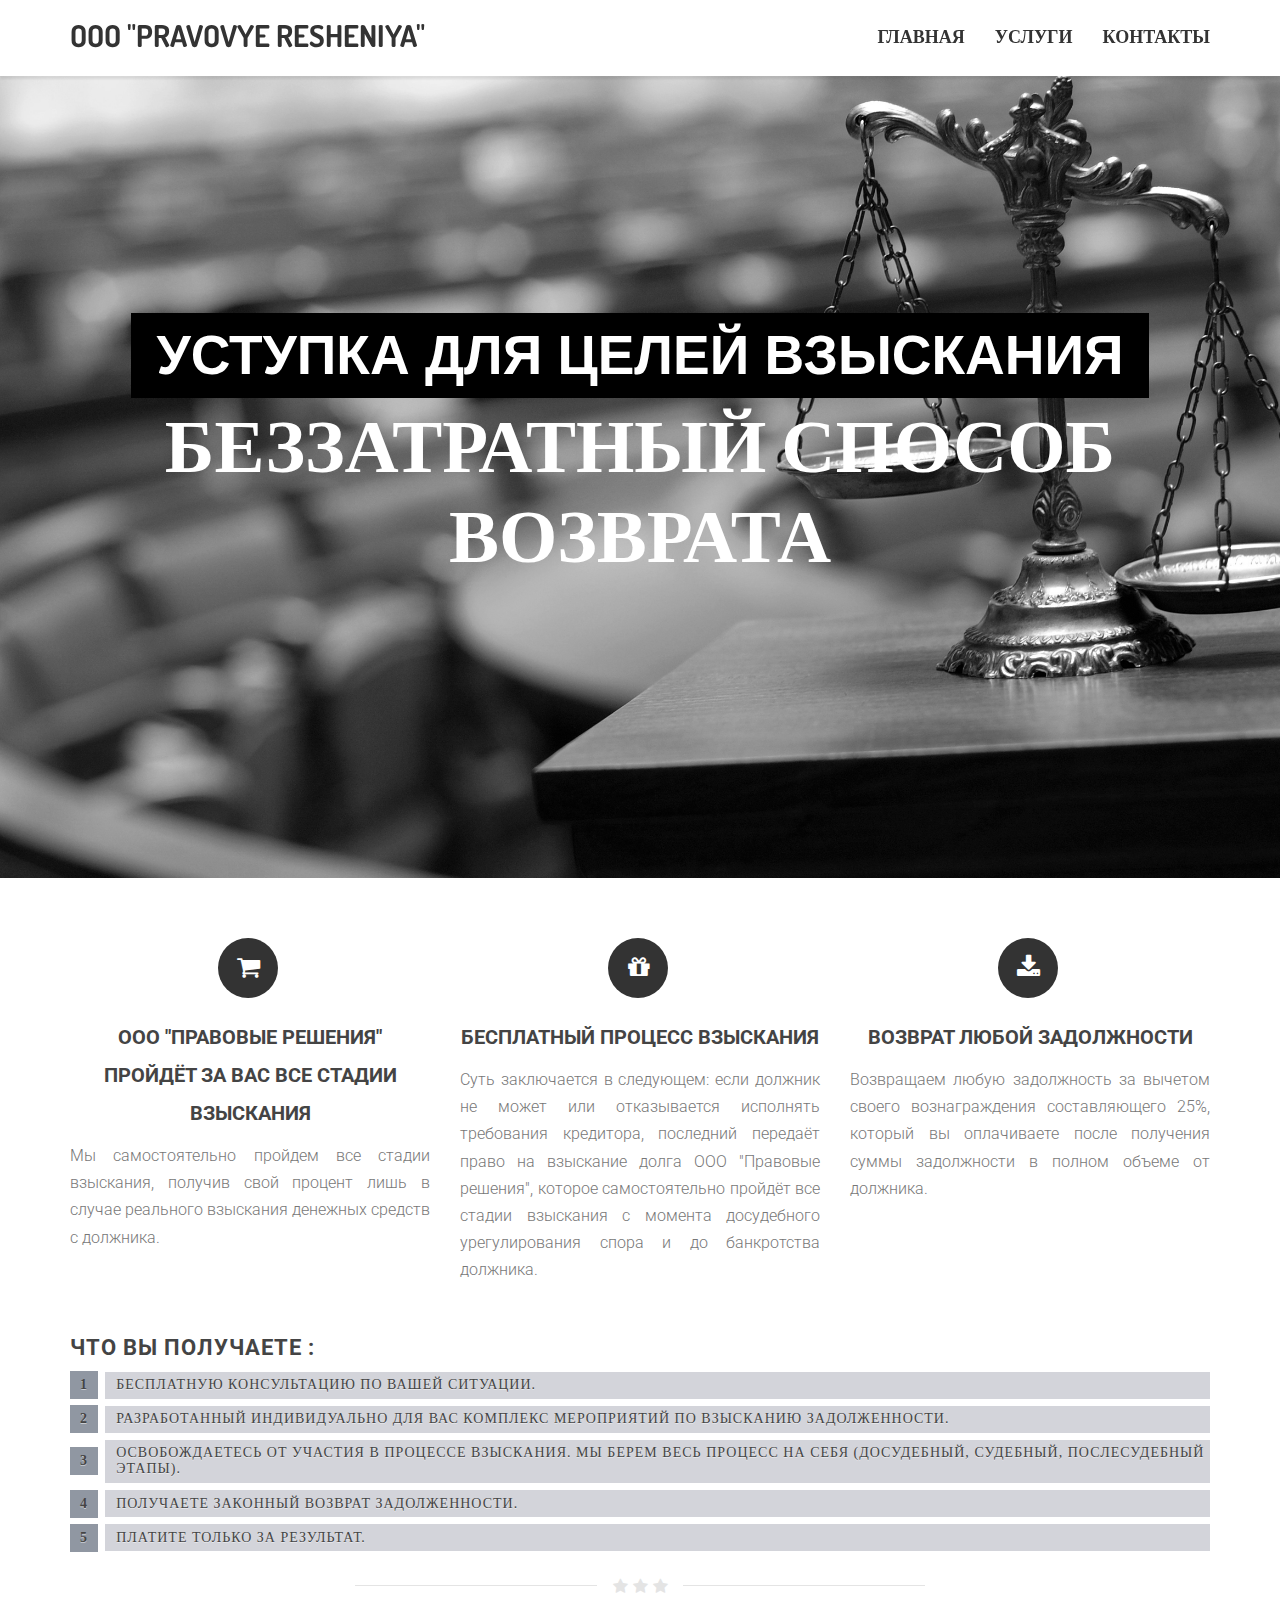
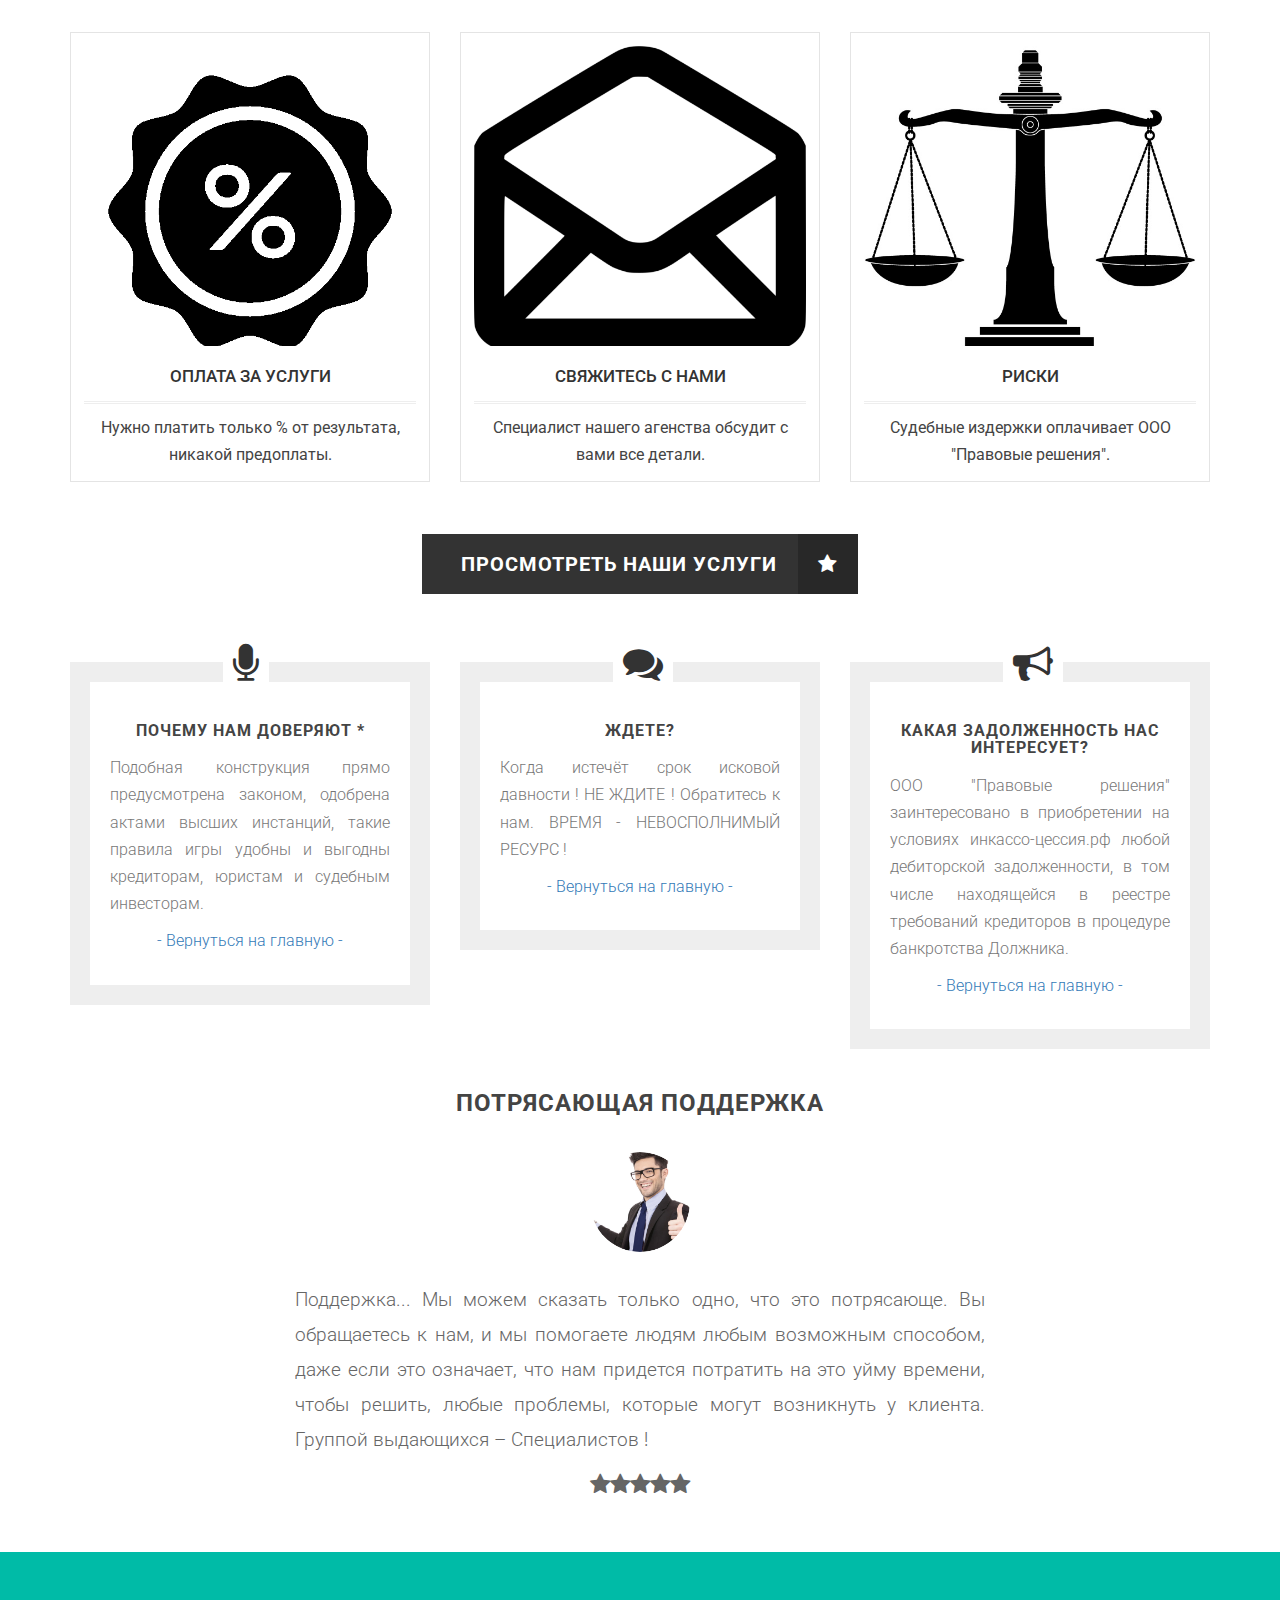
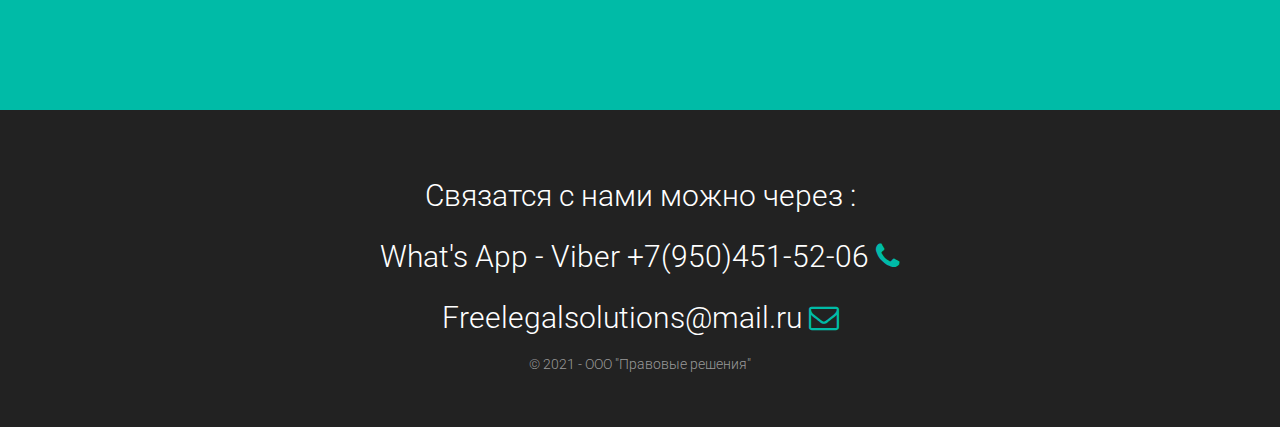
==== index.html @ 6d8ea1a2 "Изменена ширина рамок *" ====
<!DOCTYPE html>
<html>
<head>
<meta charset="utf-8">
<meta name="viewport" content="width=device-width, initial-scale=1.0">
<meta name="generator" content="">
<link href="css/bootstrap.min.css" rel="stylesheet">
<link href="https://maxcdn.bootstrapcdn.com/font-awesome/4.6.3/css/font-awesome.min.css" rel="stylesheet">
<link href="css/style.css" rel="stylesheet">
<link href="https://fonts.googleapis.com/css?family=Dosis:200,300,400,500,600,700" rel="stylesheet">
<link href="https://fonts.googleapis.com/css?family=Roboto:200,300,400,500,600,700" rel="stylesheet">
</head>
<body>

<!-- HEADER =============================-->
<header class="item header margin-top-0">
<div class="wrapper">
	<nav role="navigation" class="navbar navbar-white navbar-embossed navbar-lg navbar-fixed-top">
	<div class="container">
		<div class="navbar-header">
			<button data-target="#navbar-collapse-02" data-toggle="collapse" class="navbar-toggle" type="button">
			<i class="fa fa-bars"></i>
			<span class="sr-only">Toggle navigation</span>
			</button>
			<a href="index.html" class="navbar-brand brand"> OOO "PRAVOVYE RESHENIYA" </a>
		</div>
		<div id="navbar-collapse-02" class="collapse navbar-collapse">
			<ul class="nav navbar-nav navbar-right">
				<li class="propClone"><a href="index.html">ГЛАВНАЯ</a></li>
				<li class="propClone"><a href="shop.html">УСЛУГИ</a></li>
				<li class="propClone"><a href="contact.html">КОНТАКТЫ</a></li>
			</ul>
		</div>
	</div>
	</nav>
	<div class="container">
		<div class="row">
			<div class="col-md-12 text-center">
				<div class="text-homeimage">
					<div class="obvod">
						<div class="maintext-image" data-scrollreveal="enter top over 1.5s after 0.1s">
					    <div class="background">
						<div class="transparent">УСТУПКА ДЛЯ ЦЕЛЕЙ ВЗЫСКАНИЯ</div>
					<div class="subtext-image" data-scrollreveal="enter bottom over 1.7s after 0.3s">
						 Беззатратный способ возврата  
					     </div>
					   </div>
					</div>
				</div>
			</div>
		</div>
	</div>
</div>
</header>



<div class="item content">
	<div class="container toparea">
		<div class="row text-center">
			<div class="col-md-4">
				<div class="col editContent">
					<span class="numberstep"><i class="fa fa-shopping-cart"></i></span>
					<h3 class="numbertext"> ООО "Правовые решения" пройдёт за вас все стадии взыскания  </h3>
					<p align="justify">
						Мы самостоятельно пройдем все стадии взыскания, получив свой процент лишь в случае реального взыскания денежных средств с должника. 
					</p>
				</div>
				<!-- /.col-md-4 -->
			</div>
			<!-- /.col-md-4 col -->
			<div class="col-md-4 editContent">
				<div class="col">
					<span class="numberstep"><i class="fa fa-gift"></i></span>
					<h3 class="numbertext">Бесплатный процесс взыскания </h3>
					<p align="justify">
					Суть заключается в следующем: если должник не может или отказывается исполнять требования кредитора, последний передаёт право на взыскание долга ООО "Правовые решения", которое самостоятельно пройдёт все стадии взыскания с момента досудебного урегулирования спора и до банкротства должника.   
					</p>
				</div>
				<!-- /.col -->
			</div>
			<!-- /.col-md-4 col -->
			<div class="col-md-4 editContent">
				<div class="col">
					<span class="numberstep"><i class="fa fa-download"></i></span>
					<h3 class="numbertext"> Возврат любой задолжности </h3>
					<p align="justify">
						Возвращаем любую задолжность за вычетом своего вознаграждения составляющего 25%, который вы оплачиваете после получения суммы задолжности в полном объеме от должника.  
					</p>
				</div>
			</div>
		</div>
	</div>
</div>
	
	
	<!-- LATEST ITEMS =============================-->
<section class="item content">
	<div class="container">
		<div class="underlined-title">
			<div class="editContent">
				<h1 class="text-justify latestitems">
					
					<p>Что вы получаете : </p> 
					 
                <ol class="rectangle">
                <li><a >Бесплатную консультацию по вашей ситуации.</a></li>
                <li><a >Разработанный индивидуально для вас комплекс мероприятий по взысканию задолженности.</a></li>
                <li><a >Освобождаетесь от участия в процессе взыскания. Мы берем весь процесс на себя (досудебный, судебный, послесудебный этапы).</a></li>
                <li><a >Получаете законный возврат задолженности.</a></li>
                <li><a >Платите только за результат.</a></li>
                </ol>
           </h1>
			</div>
			<div class="wow-hr type_short">
				<span class="wow-hr-h">
				<i class="fa fa-star"></i>
				<i class="fa fa-star"></i>
				<i class="fa fa-star"></i>
				</span>
			</div>
		</div>
		<div class="row">
			<div class="col-md-4">
				<div class="productbox">
					<div class="fadeshop">
						<span class="maxproduct"><img src="images/product1-1.jpg" alt=""></span>
					</div>
					<div class="product-details">
						<a href="shop.html">
						<h1>ОПЛАТА ЗА УСЛУГИ</h1>
						</a>
						<span class="price">
						<span class="edd_price">
                         Нужно платить только % от результата, никакой предоплаты.</span>
						</span>
					</div>
				</div>
			</div>
			<!-- /.productbox -->
			<div class="col-md-4">
				<div class="productbox">
					<div class="fadeshop">
						<span class="maxproduct"><img src="images/product2.jpg" alt=""></span>
					</div>
					<div class="product-details">
						<a href="contact.html">
						<h1>СВЯЖИТЕСЬ С НАМИ</h1>
						</a>
						<span class="price">
						<span class="edd_price"> Специалист нашего агенства обсудит с вами все детали. </span>
						</span>
					</div>
				</div>
			</div>
			<!-- /.productbox -->
			<div class="col-md-4">
				<div class="productbox">
					<div class="fadeshop">
						<span class="maxproduct"><img src="images/product2-3.jpg" alt=""></span>
					</div>
					<div class="product-details">
						<a href="shop.html">
						<h1>РИСКИ</h1>
						</a>
						<span class="price">
						<span class="edd_price">
                        Судебные издержки оплачивает ООО "Правовые решения". </span>
						</span>
					</div>
				</div>
			</div>
		</div>
	</div>
</div>
</section>


<!-- BUTTON =============================-->
<div class="item content">
	<div class="container text-center">
		<a href="shop.html" class="homebrowseitems">ПРОСМОТРЕТЬ НАШИ УСЛУГИ
		<div class="homebrowseitemsicon">
			<i class="fa fa-star fa-spin"></i>
		</div>
		</a>
	</div>
</div>
<br/>


<!-- AREA =============================-->
<div class="item content">
	<div class="container">
		<div class="row">
			<div class="col-md-4">
				<i class="fa fa-microphone infoareaicon"></i>
				<div class="infoareawrap">
					<h1 class="text-center subtitle">Почему нам Доверяют *</h1>
					<p align="justify">
						 Подобная конструкция прямо предусмотрена законом, одобрена актами высших инстанций, такие правила игры удобны и выгодны кредиторам, юристам и судебным инвесторам. 
					</p>
					<p class="text-center">
						<a href="#">- Вернуться на главную -</a>
					</p>
				</div>
			</div>
			<!-- /.col-md-4 col -->
			<div class="col-md-4">
				<i class="fa fa-comments infoareaicon"></i>
				<div class="infoareawrap">
					<h1 class="text-center subtitle">ЖДЕТЕ?</h1>
					<p align="justify">
						 Когда истечёт срок исковой давности ! НЕ ЖДИТЕ ! Обратитесь к нам. ВРЕМЯ - НЕВОСПОЛНИМЫЙ РЕСУРС !

					</p>
					<p class="text-center">
						<a href="#">- Вернуться на главную -</a>
					</p>
				</div>
			</div>
			<!-- /.col-md-4 col -->
			<div class="col-md-4">
				<i class="fa fa-bullhorn infoareaicon"></i>
				<div class="infoareawrap">
					<h1 class="text-center subtitle"> КАКАЯ ЗАДОЛЖЕННОСТЬ НАС ИНТЕРЕСУЕТ?</h1>
					<p align="justify">
						 ООО "Правовые решения" заинтересовано в приобретении на условиях инкассо-цессия.рф любой дебиторской задолженности, в том числе находящейся в реестре требований кредиторов в процедуре банкротства Должника.
					</p>
					<p class="text-center">
						<a href="#">- Вернуться на главную  -</a>
					</p>
				</div>
			</div>
		</div>
	</div>
</div>


<!-- TESTIMONIAL =============================-->
<div class="item content">
	<div class="container">
		<div class="col-md-10 col-md-offset-1">
			<div class="slide-text">
				<div>
					<h2><span class="uppercase">ПОТРЯСАЮЩАЯ ПОДДЕРЖКА </span></h2>
					<span class="maxproduct"><img src="images/111.jpg" alt=""></span>
					<p align="justify">
						
                    Поддержка... Мы можем сказать только одно, что это потрясающе. Вы обращаетесь к нам, и мы помогаете людям любым возможным способом, даже если это означает, что нам придется потратить на это уйму времени, чтобы решить, любые проблемы, которые могут возникнуть у клиента. Группой  выдающихся – Специалистов ! 
					</p>
					<i class="fa fa-star"></i><i class="fa fa-star"></i><i class="fa fa-star"></i><i class="fa fa-star"></i><i class="fa fa-star"></i>
				</div>
			</div>
		</div>
	</div>
</div>


<!-- CALL TO ACTION =============================-->
<section class="content-block" style="background-color:#00bba7;">
<div class="container text-center">
	<div class="row">
		<div class="col-sm-10 col-sm-offset-1">
			<div class="item" data-scrollreveal="enter top over 0.4s after 0.1s">
				<h1 class="callactiontitle"> СКИДКА ПО ПРОМОКОДУ НА ПЕРВУЮ КОНСУЛЬТАЦИЮ :  <span class="callactionbutton"><i class="fa fa-gift"> G3AYARA </i></span>
				</h1>
			</div>
		</div>
	</div>
</div>
</section>


<!-- FOOTER =============================-->
<div class="footer text-center">
	<div class="container">
		<div class="row">
			<p class="footernote">
				 Cвязатся с нами можно через : 
			</p>
			<ul class="social-iconsfooter" > 
				<p>  What's App - Viber +7(950)451-52-06 <a  class="fa fa-phone"></i></a></p>
				<p>  Freelegalsolutions@mail.ru <a  class="fa fa-envelope-o"></i></a></p>
			</ul> 
			<p>
				 &copy; 2021 - ООО "Правовые решения" <br/>
				 
			</p>
		</div>
	</div>
</div>

<!-- SCRIPTS =============================-->
<script src="js/jquery-.js"></script>
<script src="js/bootstrap.min.js"></script>
<script src="js/anim.js"></script>
<script>
//----HOVER CAPTION---//	  
jQuery(document).ready(function ($) {
	$('.fadeshop').hover(
		function(){
			$(this).find('.captionshop').fadeIn(150);
		},
		function(){
			$(this).find('.captionshop').fadeOut(150);
		}
	);
});
</script>
	
</body>
</html>
---- css/style.css ----
/*
Scorilo 1.0.1 - HTML Template by WowThemes.net
Visit: https://www.wowthemes.net
================================================== */
body {
	font-family:Roboto;
	font-weight:300;
	font-size:16px;
	color:#777;
	line-height:1.7;
}
h1,h2,h3,h4,h5,h6 {
	font-family:Roboto;
	font-weight:700;
}
.unstyle ul li,.unstyle ol li,ul.unstyle li,ol.unstyle li {
	list-style:none;
	line-height:inherit;
}
.text-left {
	text-align:left !Important;
}
a:hover {
	text-decoration:none;
}
.content-block {
	padding:50px 0;
	margin-top:50px;
}
.navbar-lg {
	min-height:76px;
}
.navbar-lg .navbar-brand {
	line-height:1;
	padding-top:20px;
	padding-bottom:26px;
	font-size:30px;
}
.navbar-toggle:before {
	background-image:url(../images/menu.png);
	background-repeat:no-repeat;
}
header .navbar-white a {
	color:#333333;
	font-weight:700;
}
.item.content,.item.portfolio,.item.team,.item.pricing,.item.contact {
	padding-top:40px;
	padding-bottom:0px;
}
.padding-top-100 {
	padding-top:180px !important;
}
.padding-bottom-40 {
	padding-bottom:40px !important;
}
header .navbar-white {
	background:#fff;
	box-shadow:0px 3px 2px 0px rgba(50,50,50,0.1);
}
.item.header {
	background-image:url(../images/homeimg.jpg);
	background-repeat:no-repeat;
	background-position:0% top;
	background-size:cover;
	background-attachment:scroll;
	background-color:rgba(0,0,0,0);
}
.navbar-nav,.navbar>.container .navbar-brand {
	font-family:Dosis;
	text-transform:uppercase;
}
	.text-homeimage {
	text-align:center;
	color:#fff;
	z-index:2;
	position:relative;
	font-size:75px;
	line-height:90px;
	text-transform:uppercase;
	padding-top:190px;
	padding-bottom:190px;
	font-weight:700;
	font-family:Dosis;
}
.text-pageheader {
	 text-align:center;
	color:#fff;
	z-index:2;
	position:relative;
	font-size:45px;
	line-height:90px;
	text-transform:uppercase;
	padding-top:100px;
	padding-bottom:100px;
	font-weight:700;
	font-family:Dosis;
}
.

	text-transform:none;
	font-weight:100 !Important;
}
.toparea {
	background:#fff;
	margin-top:-100px;
	padding-top:30px;
}
.numbertext {
	font-weight:700;
	font-size:20px;
	line-height:38px;
	color:#444;
	text-transform:uppercase;
	display:block;
	margin-bottom:10px;
}
.numberstep {
	background-color:#333333;
	border-radius:50%;
	color:#fff;
	margin-right:4px;
	text-align:center;
	height:60px;
	width:60px;
	line-height:60px;
	display:inline-block;
	font-size:25px;
	font-weight:700;
	margin-top:20px;
}
h1.latestitems {
	font-size:22px;
	line-height:28px;
	color:#444;
	text-transform:uppercase;
	letter-spacing:1px;
	margin-top:0;
}
.wow-hr {
	position:relative;
	font-size:0;
	text-align:center;
	height:24px;
	margin:auto;
	margin-top:2%;
	margin-bottom:3%;
	width:50%;
	padding:2px 0;
	overflow:hidden;
	clear:both;
}
.wow-hr-h:before {
	left:-13px;
	margin-left:-50%;
	background:#f7f7f7;
}
.wow-hr-h:after {
	left:13px;
	margin-right:-50%;
}
.wow-hr-h:before,.wow-hr-h:after {
	display:inline-block;
	content:"";
	height:1px;
	width:50%;
	margin-top:9px;
	vertical-align:top;
	position:relative;
	background-color:#e4e4e4;
}
.wow-hr-h i {
	font-size:16px;
	line-height:20px;
	height:20px;
	width:20px;
	vertical-align:top;
	text-align:center;
	color:#e4e4e4;
}
.paddingtop0 {
	padding-top:0 !Important;
}
.paddingbottom20 {
	padding-bottom:20px !Important;
}
.homebrowseitems {
	text-decoration:none;
	background-color:#333333;
	font-weight:700;
	font-size:20px;
	border:0;
	padding:13px 39px;
	letter-spacing:1px;
	margin-top:-20px;
	display:inline-block;
	color:#fff;
	margin-bottom:0px;
}
.homebrowseitemsicon {
	color:#fff;
	display:inline-block;
	padding:13px 20px;
	margin-top:-13px;
	margin-bottom:-13px;
	margin-right:-39px;
	margin-left:15px;
	background:rgba(0,0,0,0.2);
}
a.homebrowseitems:hover {
	color:#fff;
	opacity: 0.8;
}
/*==============================================* SHOP *===============================================*/
img {
	max-width: 100%;
}
/*Product Box*/
.maxproduct {
	max-height:300px;
	overflow:hidden;
	display:inline-block;
}
.productbox {
	background:#fff;
	padding:13px;
	border:1px solid #e4e4e4;
	margin-bottom:30px;
}
.latest-items .productbox {
	margin-bottom:30px;
}
.productbox h1 {
	display:block;
	font-size:17px;
	text-transform:uppercase;
	margin-top:15px;
	border-bottom:double medium #eee;
	padding-bottom:15px;
	margin-bottom:10px;
	font-weight:500;
	color:#333;
}
.product-details {
	padding:6px 0 0 0;
	text-align:center;
	color:#444;
}
.productbox .price {
	font-weight:400;
}
.shopsection .productbox {
	margin-bottom:30px;
}
.captionshop {
	display:none;
	position:absolute;
	top:0;
	left:0;
	background-color:#00bba7;
	width:100%;
	height:100%;
}
.captionshop h3,.captionshop p {
	color:#fff;
	margin:20px;
}
.captionshop h3 {
	margin:30px 20px 10px;
}
.captionshop p {
	font-size:15px;
	margin:0 20px 15px;
}
.captionshop a.learn-more {
	padding:8px 12px;
	background:transparent;
	color:#fff;
	font-weight:bold;
	text-decoration:none;
	border:1px solid;
	display:inline-block;
	min-width:120px;
	text-transform:uppercase;
	font-size:16px;
}
.captionshop a.learn-more.detailslearn {
	margin-left:-1px;
}
.captionshop a.learn-more:hover {
	background:#fff;
	color:#00bba7;
	display:inline-block;
	border:1px solid #fff;
}
.fadeshop {
	position:relative;
	 max-height:300px;
}
.properties-box {
	padding:20px 20px 15px 20px;
	border:1px solid #e4e4e4;
	margin-top:25px;
	clear:both;
	float:none;
	line-height:1.7;
}
.slide-text {
	position:relative;
	color:#666;
	overflow:hidden;
	text-align:center;
	font-size:22px;
	font-weight:300;
	line-height:35px;
	max-width:75%;
	margin:0px auto;
	margin-top:0px;
}
.edd-submit.button {
	font-size:20px;
	border:0px;
	padding:7px 20px;
	text-decoration:none;
	color:#444;
	text-align:center;
	font-weight:400;
	background:#fff;
	text-transform:uppercase;
	border-radius:0;
	border-bottom:5px solid rgba(0,0,0,0.1);
	background-color:#00bba7;
	color:#fff;
}
.edd-submit.button,.edd-submit.button:visited {
	background-color:#00bba7;
	color:#fff;
	border-bottom:5px solid rgba(0,0,0,0.1);
}
.edd-submit.button:hover {
	opacity:0.8;
}
.rightarea-price .edd-submit.button {
	font-size:25px;
	padding:14px 25px;
	text-decoration:none;
	color:#fff;
	text-align:center;
	font-weight:400;
	border-bottom:5px solid rgba(0,0,0,0.1);
	text-transform:uppercase;
	border-radius:0;
}
.rightarea-price .edd_purchase_submit_wrapper a.edd-add-to-cart.edd-has-js,.rightarea-price .edd-submit.button {
	display:block;
}
.edd-submit.button.active,.edd-submit.button:focus,.edd-submit.button:hover {
	color:#fff;
}
#edd-purchase-button,.edd-submit,input[type=submit].edd-submit {
	background-color:#00bba7;
	color:#fff;
	border:0;
	border-radius:0;
	border-bottom:5px solid rgba(0,0,0,0.1);
	font-size:17px;
	font-weight:700;
}
#edd_checkout_cart a.edd-cart-saving-button,th input[type=submit].edd-submit {
	text-decoration:none;
	padding:4px 10px;
	text-transform:none;
	font-size:14px;
	background:#fff;
	color:#444;
	border:1px solid #eee;
	font-weight:500;
}
#edd_checkout_cart input.edd-item-quantity {
	padding-left:10px;
}
.edd-cart-added-alert {
	border:2px solid green;
	padding:7px 10px;
	margin-bottom:30px;
	float:right;
	display:inline;
	margin-left:20px;
}
.btn-buynow {
	font-size:25px;
	padding:14px 25px;
	text-decoration:none;
	color:#fff;
	text-align:center;
	font-weight:400;
	border-bottom:5px solid rgba(0,0,0,0.1);
	text-transform:uppercase;
	border-radius:0;
	display:block;
	background:#33c9b9;
}
.rightarea-price .edd-cart-ajax-alert {
	display:inline;
}
.rightarea-price .edd-cart-added-alert {
	border:2px solid green;
	padding:16px 10px;
	top:2px;
	position:absolute;
	margin-left:20px;
	clear:both;
	float:none;
	margin-bottom:0px;
}
.rightarea-price .edd_download_purchase_form {
	margin-bottom:0;
}
.rightarea-price .edd_go_to_checkout {
	clear:both;
	float:none;
	margin-bottom:0px;
}
.rightarea-price .edd-submit.button {
	display:block;
	clear:both;
	float:none;
	margin-bottom:0px;
}
.edd_empty_cart {
	padding:20px;
	display:block;
	background-color:#fcf8e3;
	border:#faebcc 1px solid;
	color:#8a6d3b;
	text-align:center;
	margin-bottom:200px;
}
.headercart {
	color:#fff;
	font-size:21px;
	display:block;
	padding-top:45px;
	font-weight:300;
	letter-spacing:1px;
	z-index:2;
	position:relative;
}
.headercart a {
	z-index:2;
	position:relative;
	color:#fff;
}
.filtertagscats a {
	color:#999;
	border:1px solid #ccc;
	padding:5px 10px;
	margin-right:10px;
	margin-bottom:13px;
	display:inline-block;
	text-transform:uppercase;
	font-size:13px !Important;
}
table#edd_purchase_receipt td,table#edd_purchase_receipt th,table#edd_purchase_receipt_products td,table#edd_purchase_receipt_products th {
	text-align:left;
	border:1px solid #eee;
	padding:10px;
}
#edd_checkout_cart {
	text-align:left;
	width:100%;
	border:none;
	margin:0 0 21px;
	table-layout:auto;
}
#edd_checkout_cart .edd_cart_header_row th {
	background:#fafafa;
	padding:1.387em;
}
#edd_checkout_cart td,#edd_checkout_cart th {
	text-align:left;
	border:1px solid #eee;
	color:#666;
	padding:.5em 1.387em;
}
#edd_checkout_form_wrap fieldset {
	border:1px solid #eee;
	padding:1.387em;
	margin:0 0 21px;
}
legend {
	display:inline-block !Important;
}
#edd_checkout_form_wrap label {
	font-weight:700;
	display:block;
	position:relative;
	line-height:100%;
	font-size:95%;
	margin:0 0 5px;
}
#edd_checkout_form_wrap input[type=text],#edd_checkout_form_wrap input[type=email],#edd_checkout_form_wrap input[type=password],#edd_checkout_form_wrap input[type=tel],#edd_checkout_form_wrap textarea {
	padding:4px 6px;
}
#edd_checkout_form_wrap input.edd-input,#edd_checkout_form_wrap textarea.edd-input {
	display:inline-block;
	width:100%;
	border:1px solid #eee;
}
.myaccountsection legend {
	-webkit-padding-start:0;
	text-transform:uppercase;
	margin-bottom:20px;
	font-weight:700;
	display:block;
}
.myaccountsection #edd_login_form {
	margin-top:20px;
}
.myaccountsection #edd_login_form input,.myaccountsection #edd_login_form select {
	margin-bottom:0;
	margin-left:10px;
}
.myaccountsection #edd_login_form input[type="submit"] {
	margin-left:0px;
}
.myaccountsection input,.myaccountsection select {
	margin-bottom:20px;
	padding:7px 5px;
}
.myaccountsection input[type="submit"] {
	background:#333;
	padding:7px 20px;
	color:#fff;
	border:0px;
	margin-left: 0px;
}
/* WOW Fancy Box 3================================================== */
.infoarea .maintitle,.maintitle {
	font-size:22px;
	line-height:28px;
	color:#444;
	text-transform:uppercase;
	margin-bottom:40px;
	letter-spacing:1px;
}
.infoareaicon {
	font-size:40px;
	position:absolute;
	top:-18px;
	left:43%;
	background:#fff;
	padding-left:10px;
	padding-right:10px;
	color:#333333;
}
.infoareawrap {
	border:20px solid #eee;
	padding:20px;
}
.infoareawrap h1.subtitle {
	margin-top:20px;
	color:#444;
	text-transform:uppercase;
	font-size:16px;
	letter-spacing:1px;
	margin-bottom: 15px;
}
/* the text box */
.slide-text {
	position:relative;
	color:#666;
	overflow:hidden;
	text-align:center;
	font-size:22px;
	font-weight:300;
	line-height:35px;
	max-width:75%;
	margin:0px auto;
}
.slide-text img {
	border-radius:50%;
	max-width:100px;
	margin:20px 0;
}
.slide-text p {
	margin-top:0px;
	font-size:19px;
}
.slide-text a p {
	color:#666;
}
.slide-text h2 {
	font-style:normal;
	font-size:24px;
	line-height:28px;
	color:#444;
	text-transform:uppercase;
	letter-spacing:1px;
	margin-bottom:15px;
	margin-top:0;
}
.callactiontitle {
	font-size:25px;
	font-weight:300;
	color:#fff;
}
.callactionbutton {
	border:1px solid;
	padding:10px 20px;
	margin-left:30px;
}
.footer ul.social-iconsfooter li {
	display:inline-block;
	float:none;
	position:relative;
	background:transparent;
	margin-right:5px;
	border:1px solid #333;
}
.footer ul.social-iconsfooter li a {
	color:#fff;
	width:60px;
	height:60px;
	line-height:60px;
	display:inline-block;
}
.footer {
	background:#222;
	color:#999;
	font-size:14px;
	padding:60px 0 40px 0;
	margin-top:0px;
}
ul,ol {
	-moz-padding-start:0px;
	-webkit-padding-start:0px;
	-khtml-padding-start:0px;
	-o-padding-start:0px;
	padding-start:0px;
	padding-left:0px;
}
.footernote {
	font-size:30px;
	color:#fff;
}
.footer a {
	color:#00bba7;
}
#contactform input,#contactform textarea {
	border:0px;
	border:1px solid #eee;
	width:100%;
	background-color:transparent;
	padding:14px 10px;
	margin-bottom:20px;
	border-radius:0;
	font-size:14px;
}
#contactform .btn {
	background:#333;
	color:#fff;
	border:1px solid #333;
	font-size:16px;
	font-weight:700;
	text-transform:uppercase;
}
.done {
	display:none;
}
.error input,input.error,.error textarea,textarea.error {
	background-color:#ffffff;
	border-bottom:2px solid orangered !Important;
	transition:border linear 0.2s,box-shadow linear 0.2s;
}
@media (min-width:768px) {
	.navbar-lg .navbar-nav>li>a {
		padding-top:26px;
		padding-bottom:26px;
		 font-size:18px;
	}
	.navbar-lg .navbar-nav>li>a:hover,.navbar-lg .navbar-nav>li>a:active {
		background:#fff;
		color: #00bba7;
	}
}
.background {
    text-align: center;
    background: url("background.jpg") top center;  
    padding: 110px 7px;
}    
.transparent {
    font-family: Tahoma, sans-serif;
    font-weight: bold;
    font-size: 55px;
    line-height: 55px;
    text-transform: uppercase;
    background: #000;
    color: #FFF;
    mix-blend-mode: multiply;
    padding: 15px 25px;
    display: inline-block;
    /* text-shadow: 0 0 8px rgba(0,0,0,5), 0 2px 4px rgba(0,0,0,0.7); */
}
/* сСПИСРК НА ГЛАВНОЙ  ================================================== */
.rectangle {
counter-reset: li; 
list-style: none; 
font: 14px "Trebuchet MS", "Lucida Sans";
padding: 0;
text-shadow: 0 1px 0 rgba(255,255,255,.5);
}
.rectangle a {
position: relative;
display: block;
padding: .4em .4em .4em .8em;
margin: .5em 0 .5em 2.5em;
background: #D3D4DA;
color: #444;
text-decoration: none;
transition: all .3s ease-out;
}
.rectangle a:hover {background: #DCDDE1;}       
.rectangle a:before {
content: counter(li);
counter-increment: li;
position: absolute;
left: -2.5em;
top: 50%;
margin-top: -1em;
background: #9097A2;
height: 2em;
width: 2em;
line-height: 2em;
text-align: center;
font-weight: bold;
}
.rectangle a:after {
position: absolute;
content: "";
border: .5em solid transparent;
left: -1em;
top: 50%;
margin-top: -.5em;
transition: all .3s ease-out;
}
.rectangle a:hover:after {
left: -.5em;
border-left-color: #9097A2;
}
.rectangle {
counter-reset: li; 
list-style: none; 
font: 14px "Trebuchet MS", "Lucida Sans";
padding: 0;
text-shadow: 0 1px 0 rgba(255,255,255,.5);
}
.rectangle a {
position: relative;
display: block;
padding: .4em .4em .4em .8em;
margin: .5em 0 .5em 2.5em;
background: #D3D4DA;
color: #444;
text-decoration: none;
transition: all .3s ease-out;
}
.rectangle a:hover {background: #DCDDE1;}       
.rectangle a:before {
content: counter(li);
counter-increment: li;
position: absolute;
left: -2.5em;
top: 50%;
margin-top: -1em;
background: #9097A2;
height: 2em;
width: 2em;
line-height: 2em;
text-align: center;
font-weight: bold;
}
.rectangle a:after {
position: absolute;
content: "";
border: .5em solid transparent;
left: -1em;
top: 50%;
margin-top: -.5em;
transition: all .3s ease-out;
}
.rectangle a:hover:after {
left: -.5em;
border-left-color: #9097A2;
}
.social-iconsfooter {
	font-size:30px;
	color:#fff;
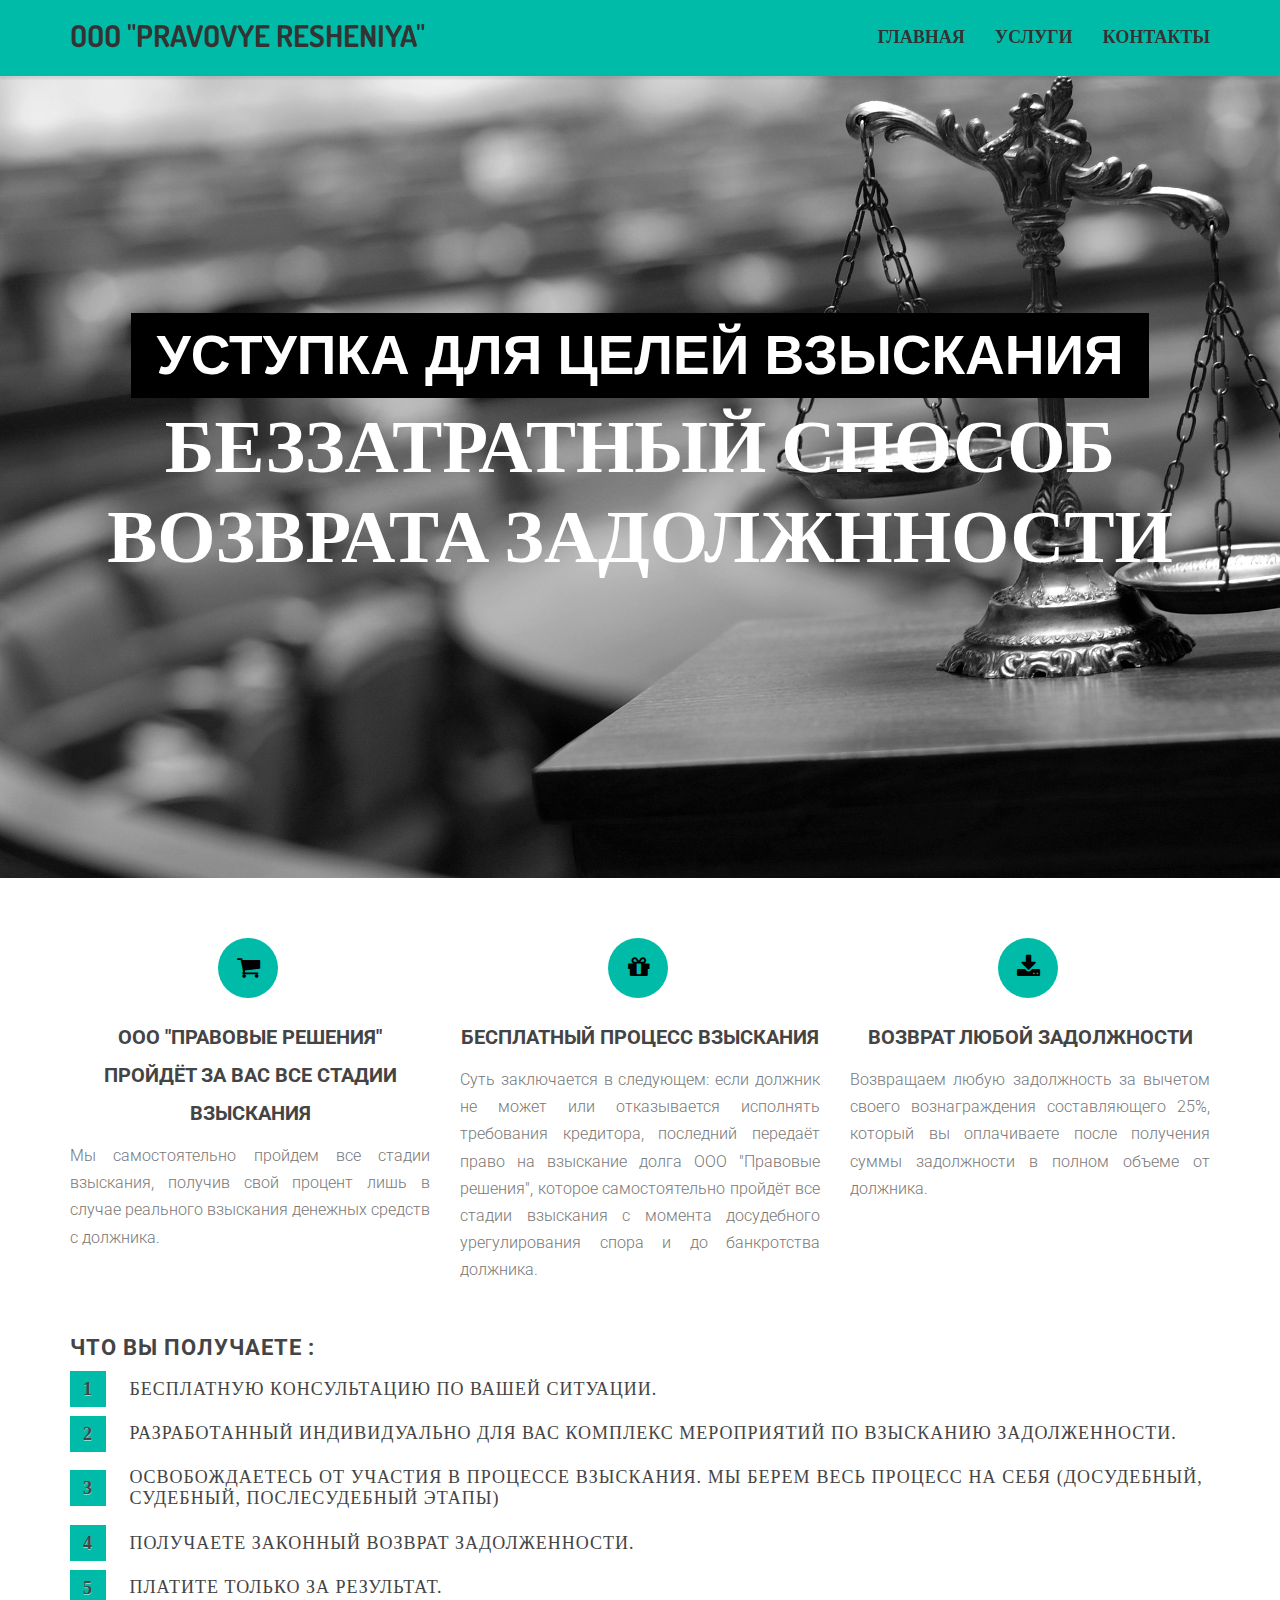
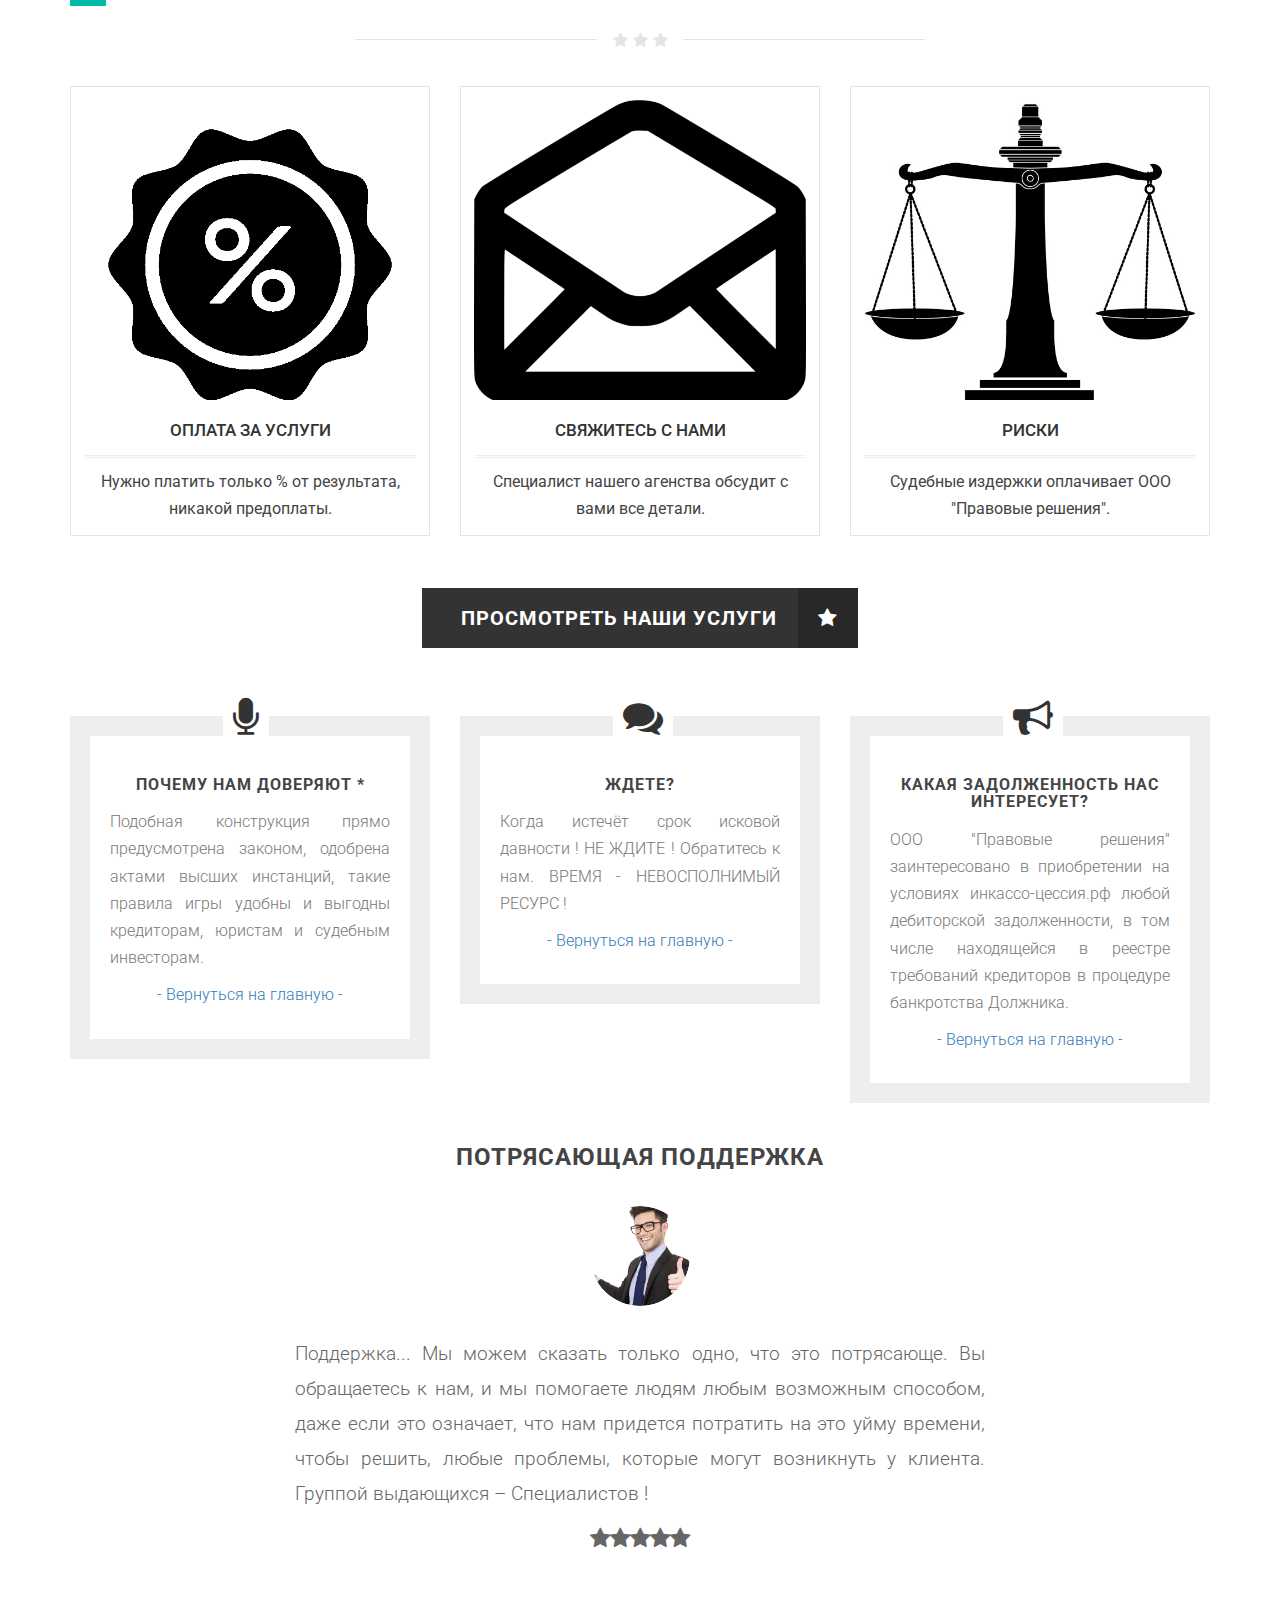
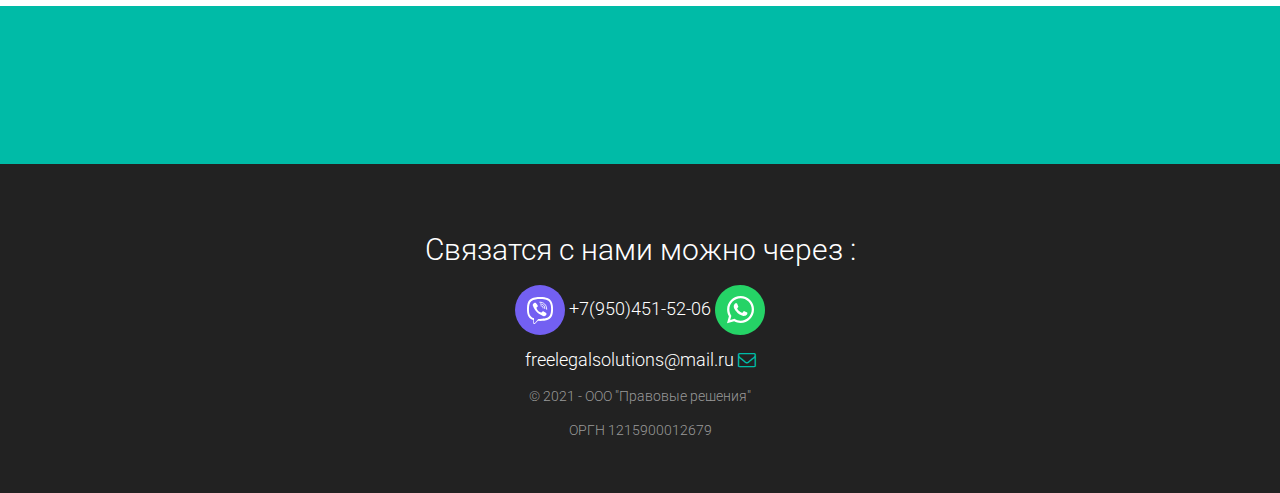
==== commit 3e751f6a: "Изменение цвета сайта , стиля , добавление данных" ====
--- a/index.html
+++ b/index.html
@@ -42,7 +42,7 @@
 					    <div class="background">
 						<div class="transparent">УСТУПКА ДЛЯ ЦЕЛЕЙ ВЗЫСКАНИЯ</div>
 					<div class="subtext-image" data-scrollreveal="enter bottom over 1.7s after 0.3s">
-						 Беззатратный способ возврата  
+						 Беззатратный способ возврата ЗАДОЛЖННОСТИ
 					     </div>
 					   </div>
 					</div>
@@ -102,16 +102,16 @@
 				<h1 class="text-justify latestitems">
 					
 					<p>Что вы получаете : </p> 
-					 
-                <ol class="rectangle">
-                <li><a >Бесплатную консультацию по вашей ситуации.</a></li>
-                <li><a >Разработанный индивидуально для вас комплекс мероприятий по взысканию задолженности.</a></li>
-                <li><a >Освобождаетесь от участия в процессе взыскания. Мы берем весь процесс на себя (досудебный, судебный, послесудебный этапы).</a></li>
-                <li><a >Получаете законный возврат задолженности.</a></li>
-                <li><a >Платите только за результат.</a></li>
-                </ol>
-           </h1>
-			</div>
+				 <ol class="rectangle">
+				 <p align="justify">
+  <li><a>Бесплатную консультацию по вашей ситуации.</a></li>
+  <li><a>Разработанный индивидуально для вас комплекс мероприятий по взысканию задолженности.</a></li>
+  <li><a>Освобождаетесь от участия в процессе взыскания. Мы берем весь процесс на себя (досудебный, судебный, послесудебный этапы)</a></li>
+  <li><a>Получаете законный возврат задолженности.</a></li>
+  <li><a>Платите только за результат.</a></li>
+        <p/>
+    </ol>
+</div>
 			<div class="wow-hr type_short">
 				<span class="wow-hr-h">
 				<i class="fa fa-star"></i>
@@ -276,16 +276,19 @@
 <div class="footer text-center">
 	<div class="container">
 		<div class="row">
+			<span class="iconify" data-icon="fa-brands:viber"></span>
 			<p class="footernote">
 				 Cвязатся с нами можно через : 
 			</p>
 			<ul class="social-iconsfooter" > 
-				<p>  What's App - Viber +7(950)451-52-06 <a  class="fa fa-phone"></i></a></p>
-				<p>  Freelegalsolutions@mail.ru <a  class="fa fa-envelope-o"></i></a></p>
+				<p> <a title="Viber"><img src="images/Viber.svg"/></a> +7(950)451-52-06 <a title="Whatsapp"><img src="images/WhatsApp.svg" alt="Написать в Whatsapp" /></a>	
+					    	</p>	
+				<p>  freelegalsolutions@mail.ru <a  class="fa fa-envelope-o"></i></a></p>
 			</ul> 
 			<p>
 				 &copy; 2021 - ООО "Правовые решения" <br/>
-				 
+			<p>  
+				 ОРГН 1215900012679
 			</p>
 		</div>
 	</div>
--- a/css/style.css
+++ b/css/style.css
@@ -1,6 +1,5 @@
 /*
-Scorilo 1.0.1 - HTML Template by WowThemes.net
-Visit: https://www.wowthemes.net
+
 ================================================== */
 body {
 	font-family:Roboto;
@@ -55,7 +54,7 @@
 	padding-bottom:40px !important;
 }
 header .navbar-white {
-	background:#fff;
+	background:#00bba7;
 	box-shadow:0px 3px 2px 0px rgba(50,50,50,0.1);
 }
 .item.header {
@@ -116,9 +115,9 @@
 	margin-bottom:10px;
 }
 .numberstep {
-	background-color:#333333;
+	background-color:#00bba7;
 	border-radius:50%;
-	color:#fff;
+	color:black;
 	margin-right:4px;
 	text-align:center;
 	height:60px;
@@ -679,9 +678,10 @@
 		padding-bottom:26px;
 		 font-size:18px;
 	}
+	 /* ЦВЕТ ПРИ НАВЕДЕНИИ - НА КНОПКИ ГЛАВНАЯ ,СШОП , И КОНТАКТЫ*/
 	.navbar-lg .navbar-nav>li>a:hover,.navbar-lg .navbar-nav>li>a:active {
-		background:#fff;
-		color: #00bba7;
+		background:#00bba7;
+		color: #333;
 	}
 }
 .background {
@@ -702,11 +702,12 @@
     display: inline-block;
     /* text-shadow: 0 0 8px rgba(0,0,0,5), 0 2px 4px rgba(0,0,0,0.7); */
 }
-/* сСПИСРК НА ГЛАВНОЙ  ================================================== */
+
+/*ТАБЛИЦА В НАЧАЛЕ  ================================================== */
 .rectangle {
 counter-reset: li; 
 list-style: none; 
-font: 14px "Trebuchet MS", "Lucida Sans";
+font: 18px "URW Chancery L", "cursive";
 padding: 0;
 text-shadow: 0 1px 0 rgba(255,255,255,.5);
 }
@@ -715,7 +716,7 @@
 display: block;
 padding: .4em .4em .4em .8em;
 margin: .5em 0 .5em 2.5em;
-background: #D3D4DA;
+background: #FFFFFF;
 color: #444;
 text-decoration: none;
 transition: all .3s ease-out;
@@ -728,7 +729,7 @@
 left: -2.5em;
 top: 50%;
 margin-top: -1em;
-background: #9097A2;
+background: #00bba7;
 height: 2em;
 width: 2em;
 line-height: 2em;
@@ -748,51 +749,8 @@
 left: -.5em;
 border-left-color: #9097A2;
 }
-.rectangle {
-counter-reset: li; 
-list-style: none; 
-font: 14px "Trebuchet MS", "Lucida Sans";
-padding: 0;
-text-shadow: 0 1px 0 rgba(255,255,255,.5);
-}
-.rectangle a {
-position: relative;
-display: block;
-padding: .4em .4em .4em .8em;
-margin: .5em 0 .5em 2.5em;
-background: #D3D4DA;
-color: #444;
-text-decoration: none;
-transition: all .3s ease-out;
-}
-.rectangle a:hover {background: #DCDDE1;}       
-.rectangle a:before {
-content: counter(li);
-counter-increment: li;
-position: absolute;
-left: -2.5em;
-top: 50%;
-margin-top: -1em;
-background: #9097A2;
-height: 2em;
-width: 2em;
-line-height: 2em;
-text-align: center;
-font-weight: bold;
-}
-.rectangle a:after {
-position: absolute;
-content: "";
-border: .5em solid transparent;
-left: -1em;
-top: 50%;
-margin-top: -.5em;
-transition: all .3s ease-out;
-}
-.rectangle a:hover:after {
-left: -.5em;
-border-left-color: #9097A2;
-}
+/*КОНТАКТЫ В НИЗУ СТРАНИЦЫ  ================================================== */
 .social-iconsfooter {
-	font-size:30px;
-	color:#fff;
+	font-size:18px;
+	color:#fff; }
+/*ЗНАЧОК VIBER ================================================== */
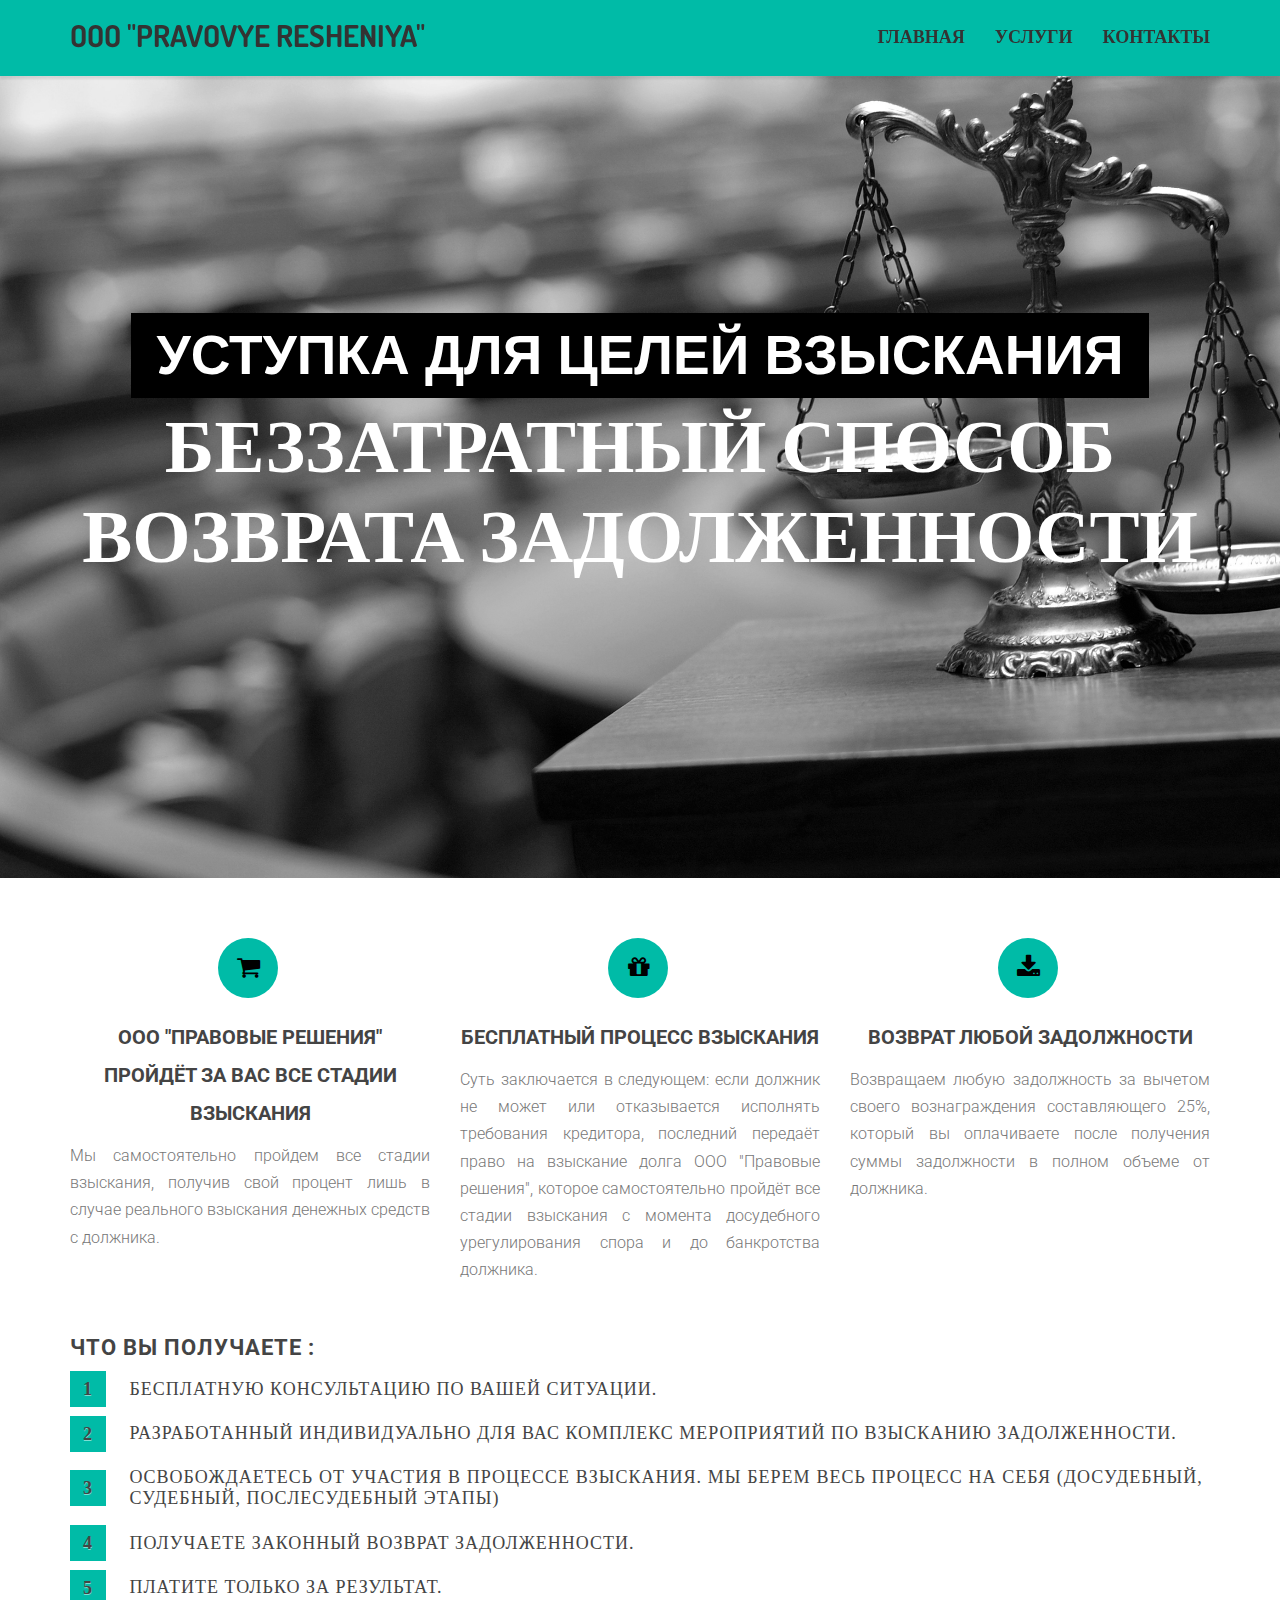
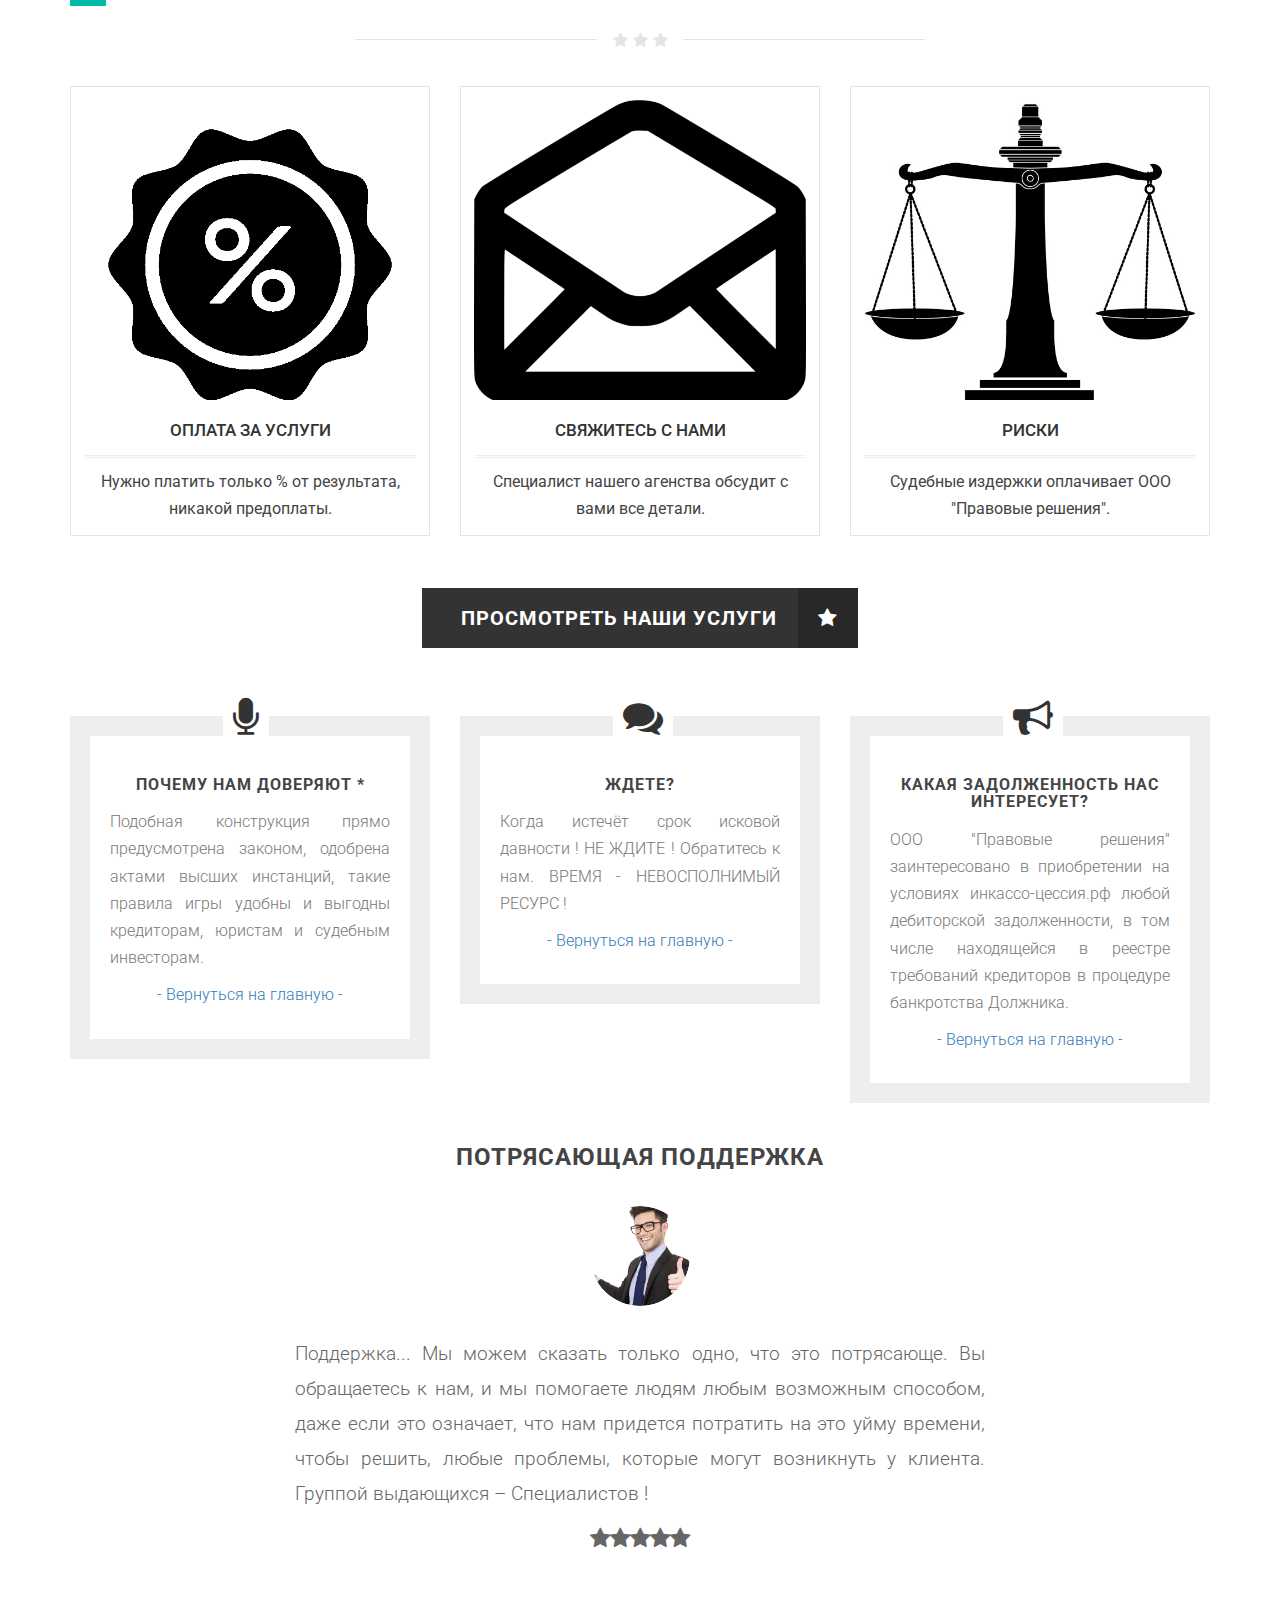
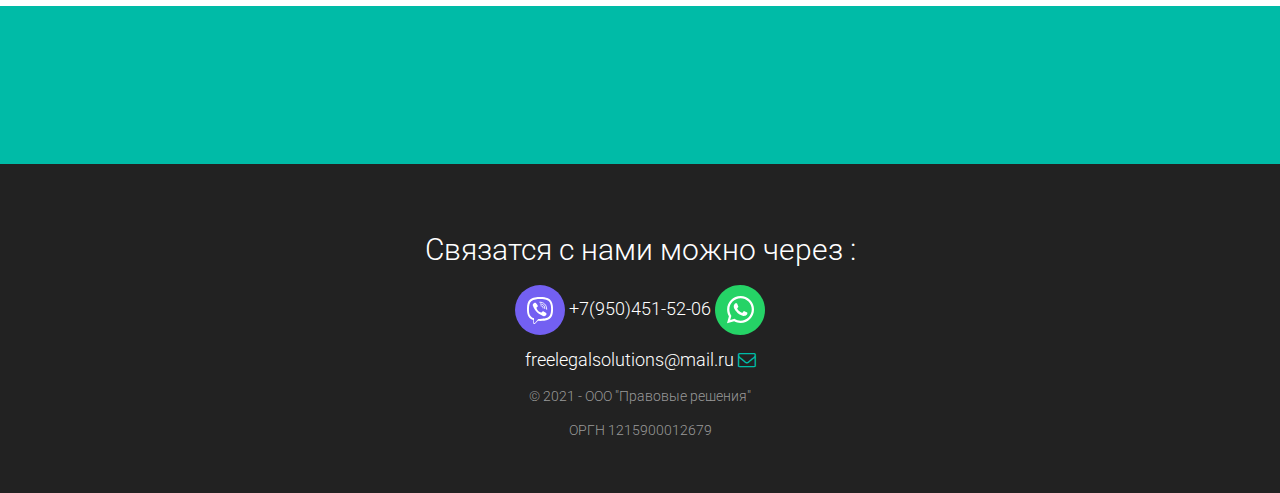
==== commit bcf94ff2: "Изменение слова" ====
--- a/index.html
+++ b/index.html
@@ -42,7 +42,7 @@
 					    <div class="background">
 						<div class="transparent">УСТУПКА ДЛЯ ЦЕЛЕЙ ВЗЫСКАНИЯ</div>
 					<div class="subtext-image" data-scrollreveal="enter bottom over 1.7s after 0.3s">
-						 Беззатратный способ возврата ЗАДОЛЖННОСТИ
+						 Беззатратный способ возврата ЗАДОЛЖЕННОСТИ
 					     </div>
 					   </div>
 					</div>
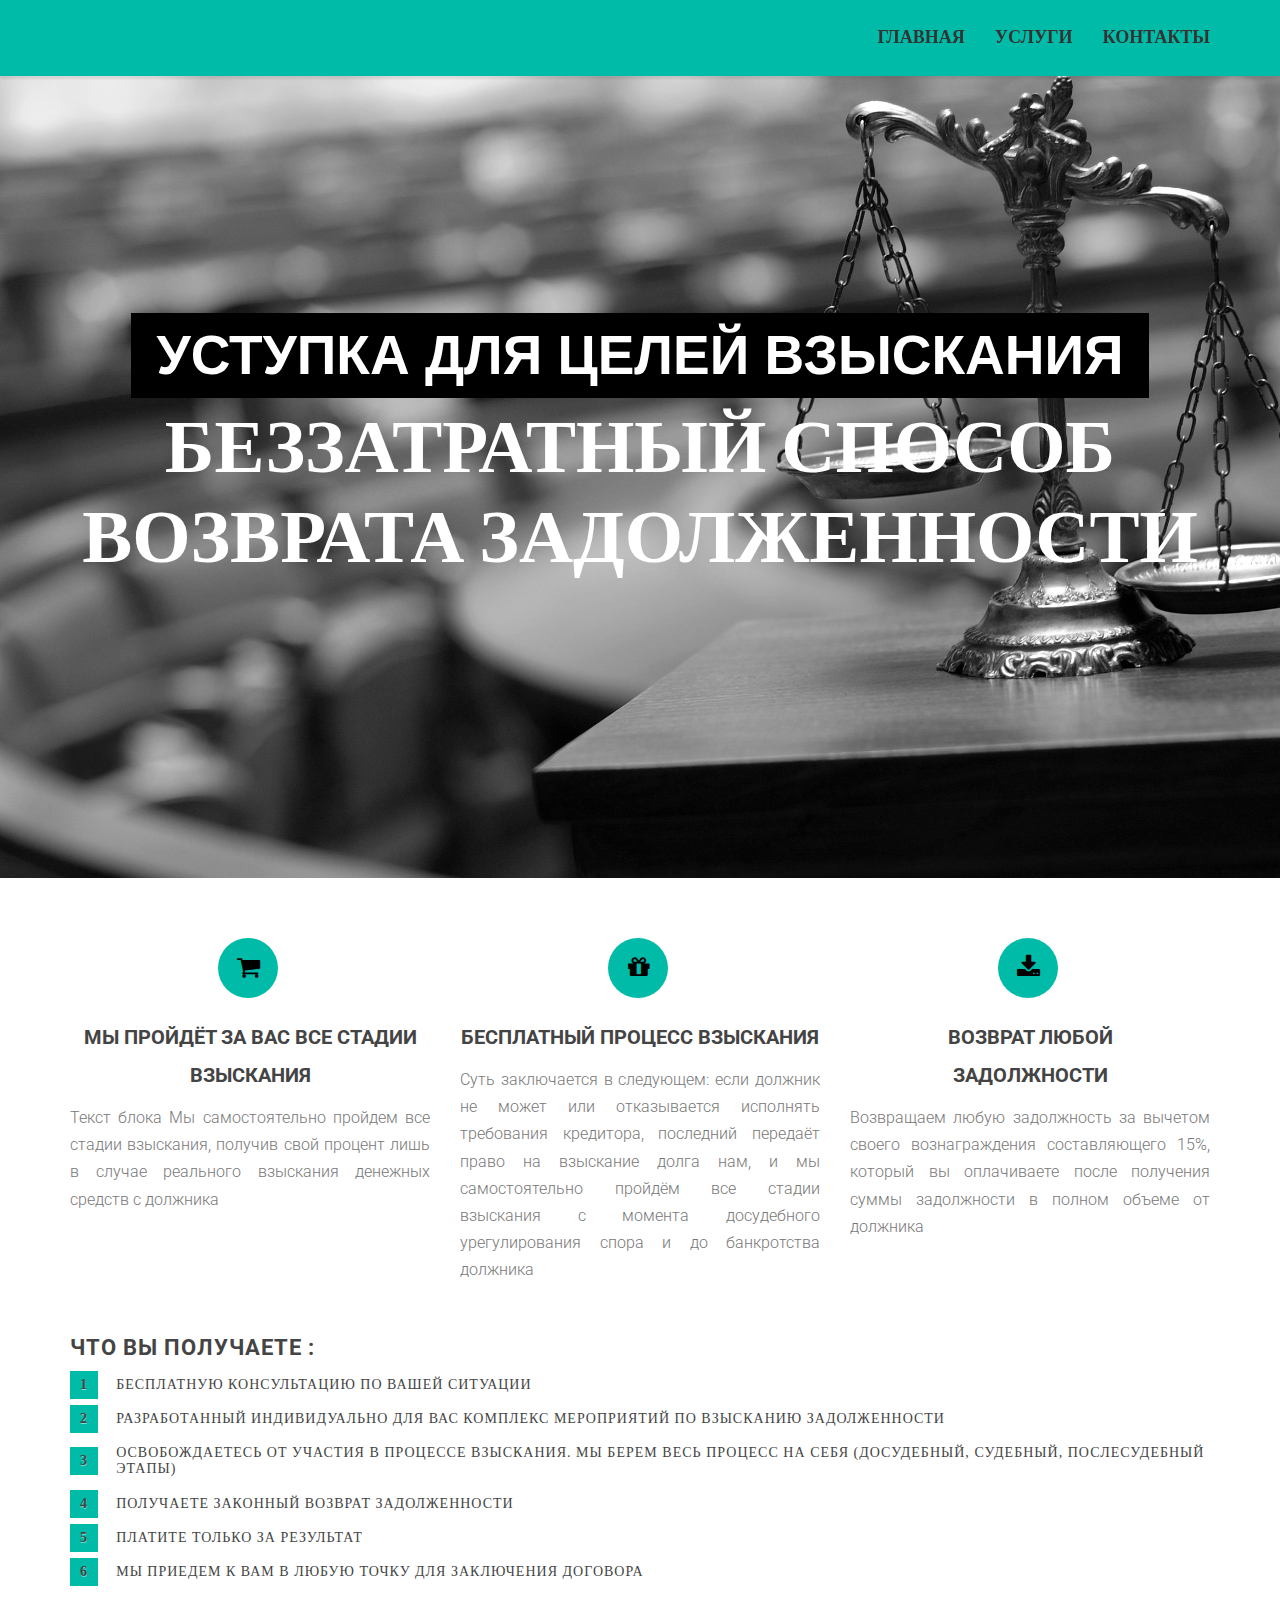
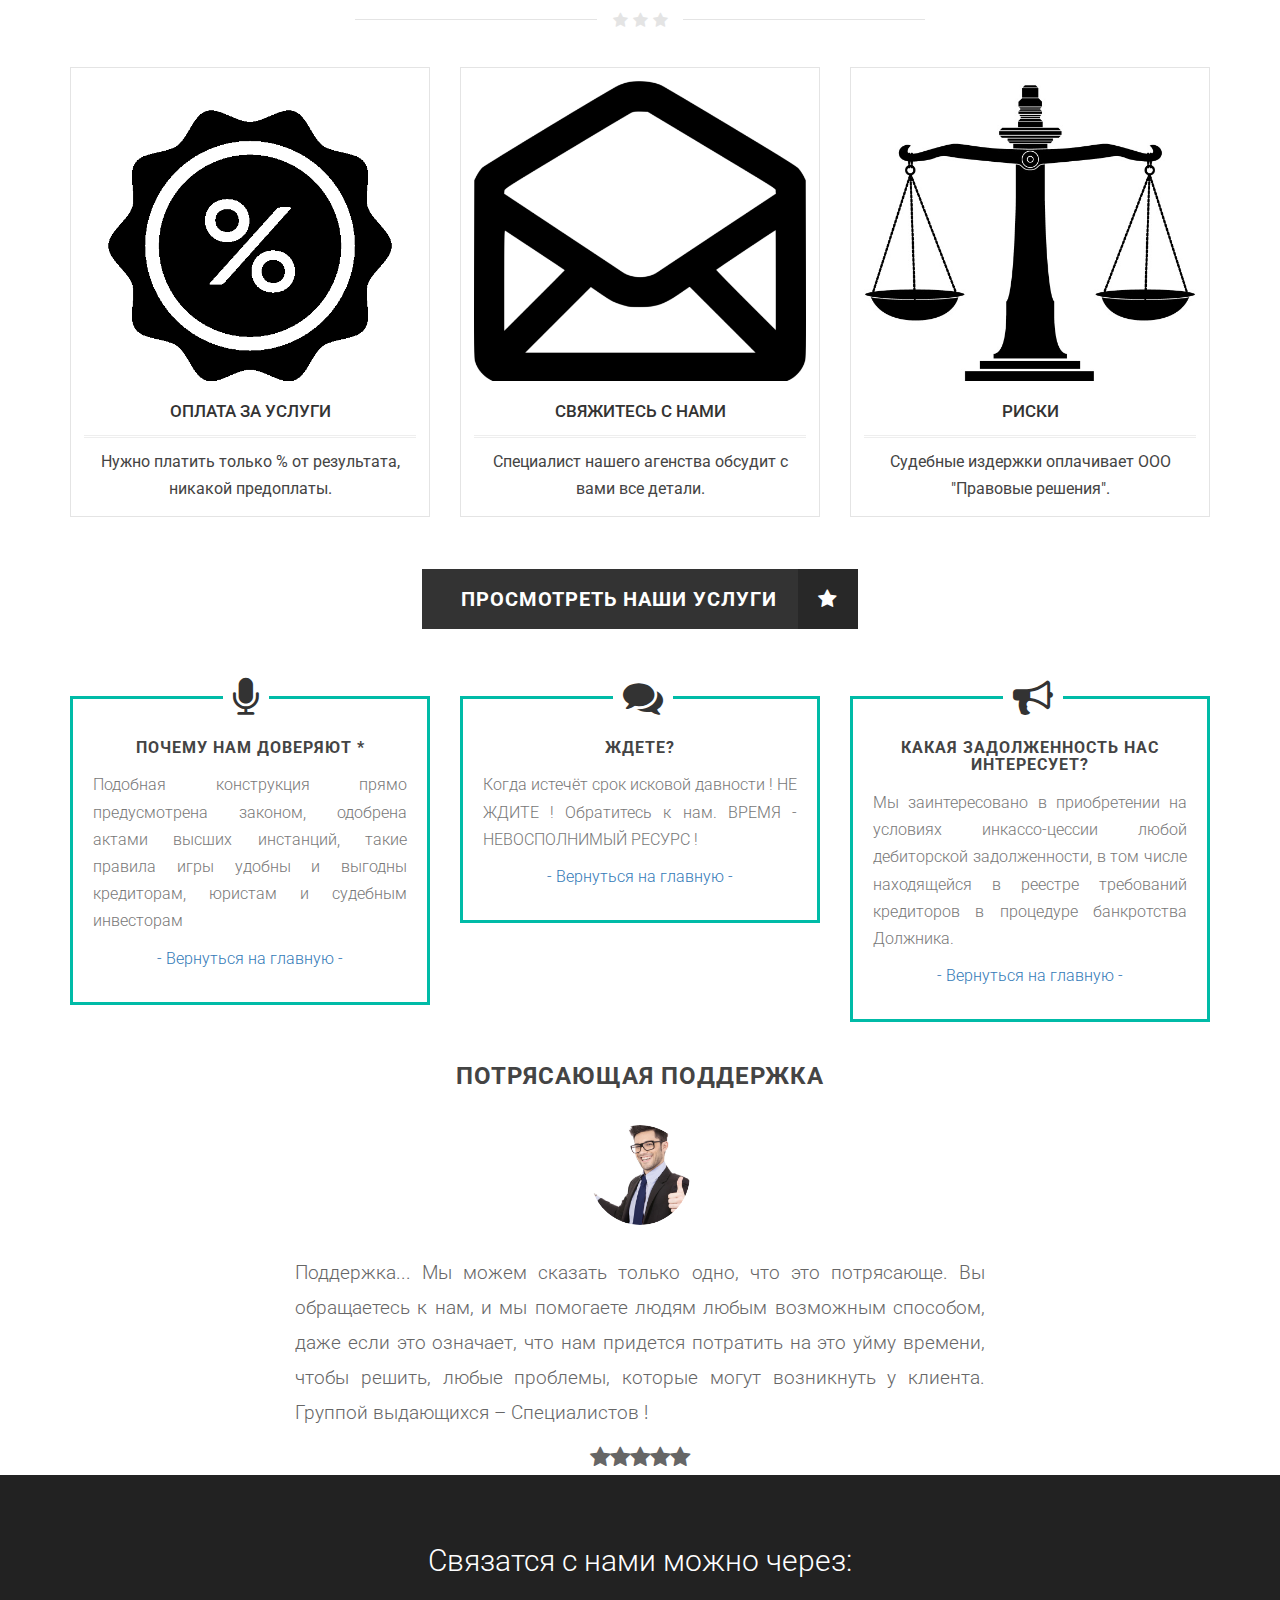
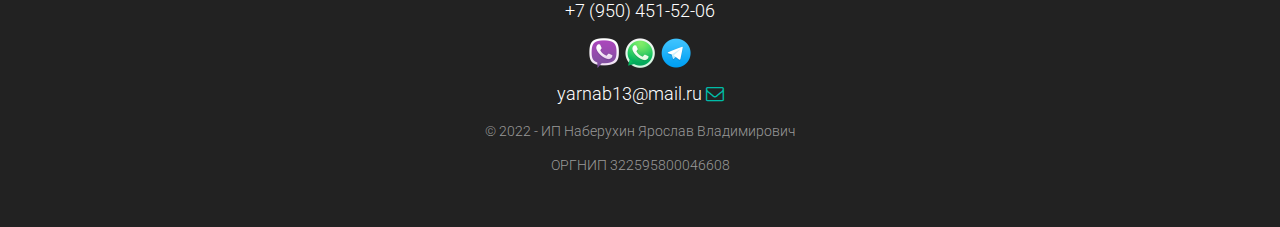
==== commit e16afb02: "mу-site 11.05" ====
--- a/index.html
+++ b/index.html
@@ -21,8 +21,7 @@
 			<button data-target="#navbar-collapse-02" data-toggle="collapse" class="navbar-toggle" type="button">
 			<i class="fa fa-bars"></i>
 			<span class="sr-only">Toggle navigation</span>
-			</button>
-			<a href="index.html" class="navbar-brand brand"> OOO "PRAVOVYE RESHENIYA" </a>
+			</button>			
 		</div>
 		<div id="navbar-collapse-02" class="collapse navbar-collapse">
 			<ul class="nav navbar-nav navbar-right">
@@ -61,9 +60,9 @@
 			<div class="col-md-4">
 				<div class="col editContent">
 					<span class="numberstep"><i class="fa fa-shopping-cart"></i></span>
-					<h3 class="numbertext"> ООО "Правовые решения" пройдёт за вас все стадии взыскания  </h3>
-					<p align="justify">
-						Мы самостоятельно пройдем все стадии взыскания, получив свой процент лишь в случае реального взыскания денежных средств с должника. 
+					<h3 class="numbertext"> Мы пройдёт за вас все стадии взыскания  </h3>
+					<p align="justify">
+					  Текст блока Мы самостоятельно пройдем все стадии взыскания, получив свой процент лишь в случае реального взыскания денежных средств с должника
 					</p>
 				</div>
 				<!-- /.col-md-4 -->
@@ -74,7 +73,7 @@
 					<span class="numberstep"><i class="fa fa-gift"></i></span>
 					<h3 class="numbertext">Бесплатный процесс взыскания </h3>
 					<p align="justify">
-					Суть заключается в следующем: если должник не может или отказывается исполнять требования кредитора, последний передаёт право на взыскание долга ООО "Правовые решения", которое самостоятельно пройдёт все стадии взыскания с момента досудебного урегулирования спора и до банкротства должника.   
+					Суть заключается в следующем: если должник не может или отказывается исполнять требования кредитора, последний передаёт право на взыскание долга нам, и мы самостоятельно пройдём все стадии взыскания с момента досудебного урегулирования спора и до банкротства должника   
 					</p>
 				</div>
 				<!-- /.col -->
@@ -83,9 +82,11 @@
 			<div class="col-md-4 editContent">
 				<div class="col">
 					<span class="numberstep"><i class="fa fa-download"></i></span>
-					<h3 class="numbertext"> Возврат любой задолжности </h3>
-					<p align="justify">
-						Возвращаем любую задолжность за вычетом своего вознаграждения составляющего 25%, который вы оплачиваете после получения суммы задолжности в полном объеме от должника.  
+					<h3 class="numbertext"> Возврат любой <p> задолжности <p/> </h3>
+
+						<div align="justify"> 
+							Возвращаем любую задолжность за вычетом своего вознаграждения составляющего 15%, который вы оплачиваете после получения суммы задолжности в полном объеме от должника 
+						</div>
 					</p>
 				</div>
 			</div>
@@ -104,11 +105,12 @@
 					<p>Что вы получаете : </p> 
 				 <ol class="rectangle">
 				 <p align="justify">
-  <li><a>Бесплатную консультацию по вашей ситуации.</a></li>
-  <li><a>Разработанный индивидуально для вас комплекс мероприятий по взысканию задолженности.</a></li>
+  <li><a>Бесплатную консультацию по вашей ситуации</a></li>
+  <li><a>Разработанный индивидуально для вас комплекс мероприятий по взысканию задолженности</a></li>
   <li><a>Освобождаетесь от участия в процессе взыскания. Мы берем весь процесс на себя (досудебный, судебный, послесудебный этапы)</a></li>
-  <li><a>Получаете законный возврат задолженности.</a></li>
-  <li><a>Платите только за результат.</a></li>
+  <li><a>Получаете законный возврат задолженности</a></li>
+  <li><a>Платите только за результат</a></li>
+  <li><a>Мы приедем к вам в любую точку для заключения договора</a></li>
         <p/>
     </ol>
 </div>
@@ -198,7 +200,7 @@
 				<div class="infoareawrap">
 					<h1 class="text-center subtitle">Почему нам Доверяют *</h1>
 					<p align="justify">
-						 Подобная конструкция прямо предусмотрена законом, одобрена актами высших инстанций, такие правила игры удобны и выгодны кредиторам, юристам и судебным инвесторам. 
+						 Подобная конструкция прямо предусмотрена законом, одобрена актами высших инстанций, такие правила игры удобны и выгодны кредиторам, юристам и судебным инвесторам 
 					</p>
 					<p class="text-center">
 						<a href="#">- Вернуться на главную -</a>
@@ -225,7 +227,7 @@
 				<div class="infoareawrap">
 					<h1 class="text-center subtitle"> КАКАЯ ЗАДОЛЖЕННОСТЬ НАС ИНТЕРЕСУЕТ?</h1>
 					<p align="justify">
-						 ООО "Правовые решения" заинтересовано в приобретении на условиях инкассо-цессия.рф любой дебиторской задолженности, в том числе находящейся в реестре требований кредиторов в процедуре банкротства Должника.
+						Мы заинтересовано в приобретении на условиях инкассо-цессии любой дебиторской задолженности, в том числе находящейся в реестре требований кредиторов в процедуре банкротства Должника.
 					</p>
 					<p class="text-center">
 						<a href="#">- Вернуться на главную  -</a>
@@ -257,38 +259,25 @@
 </div>
 
 
-<!-- CALL TO ACTION =============================-->
-<section class="content-block" style="background-color:#00bba7;">
-<div class="container text-center">
-	<div class="row">
-		<div class="col-sm-10 col-sm-offset-1">
-			<div class="item" data-scrollreveal="enter top over 0.4s after 0.1s">
-				<h1 class="callactiontitle"> СКИДКА ПО ПРОМОКОДУ НА ПЕРВУЮ КОНСУЛЬТАЦИЮ :  <span class="callactionbutton"><i class="fa fa-gift"> G3AYARA </i></span>
-				</h1>
-			</div>
-		</div>
-	</div>
-</div>
-</section>
-
-
 <!-- FOOTER =============================-->
 <div class="footer text-center">
 	<div class="container">
 		<div class="row">
 			<span class="iconify" data-icon="fa-brands:viber"></span>
 			<p class="footernote">
-				 Cвязатся с нами можно через : 
+				 Cвязатся с нами можно через: 
 			</p>
 			<ul class="social-iconsfooter" > 
-				<p> <a title="Viber"><img src="images/Viber.svg"/></a> +7(950)451-52-06 <a title="Whatsapp"><img src="images/WhatsApp.svg" alt="Написать в Whatsapp" /></a>	
+				<p>  +7 (950) 451-52-06 </p>
+				<p> <a title= "Viber"><img src="images/Viber.png"/></a> <a title="Whatsapp"><img src="images/WhatsApp.png" alt="Написать в Whatsapp" /></a>	<a title="Telegram"><img src="images/Telegram.png  " alt="Написать в Whatsapp" /></a>
 					    	</p>	
-				<p>  freelegalsolutions@mail.ru <a  class="fa fa-envelope-o"></i></a></p>
+				<p>  yarnab13@mail.ru <a  class="fa fa-envelope-o"></i></a></p>
 			</ul> 
 			<p>
-				 &copy; 2021 - ООО "Правовые решения" <br/>
+				 &copy; 2022 - ИП Наберухин Ярослав Владимирович 
+				 <br/>
 			<p>  
-				 ОРГН 1215900012679
+				 ОРГНИП 322595800046608
 			</p>
 		</div>
 	</div>
--- a/css/style.css
+++ b/css/style.css
@@ -554,7 +554,7 @@
 	color:#333333;
 }
 .infoareawrap {
-	border:20px solid #eee;
+	border:3px solid #00bba7;
 	padding:20px;
 }
 .infoareawrap h1.subtitle {
@@ -707,7 +707,7 @@
 .rectangle {
 counter-reset: li; 
 list-style: none; 
-font: 18px "URW Chancery L", "cursive";
+font: 14px "URW Chancery L", "cursive";
 padding: 0;
 text-shadow: 0 1px 0 rgba(255,255,255,.5);
 }
@@ -753,4 +753,4 @@
 .social-iconsfooter {
 	font-size:18px;
 	color:#fff; }
-/*ЗНАЧОК VIBER ================================================== */
+/*Отступ текста 3- колонки в index начало  ================================================== */
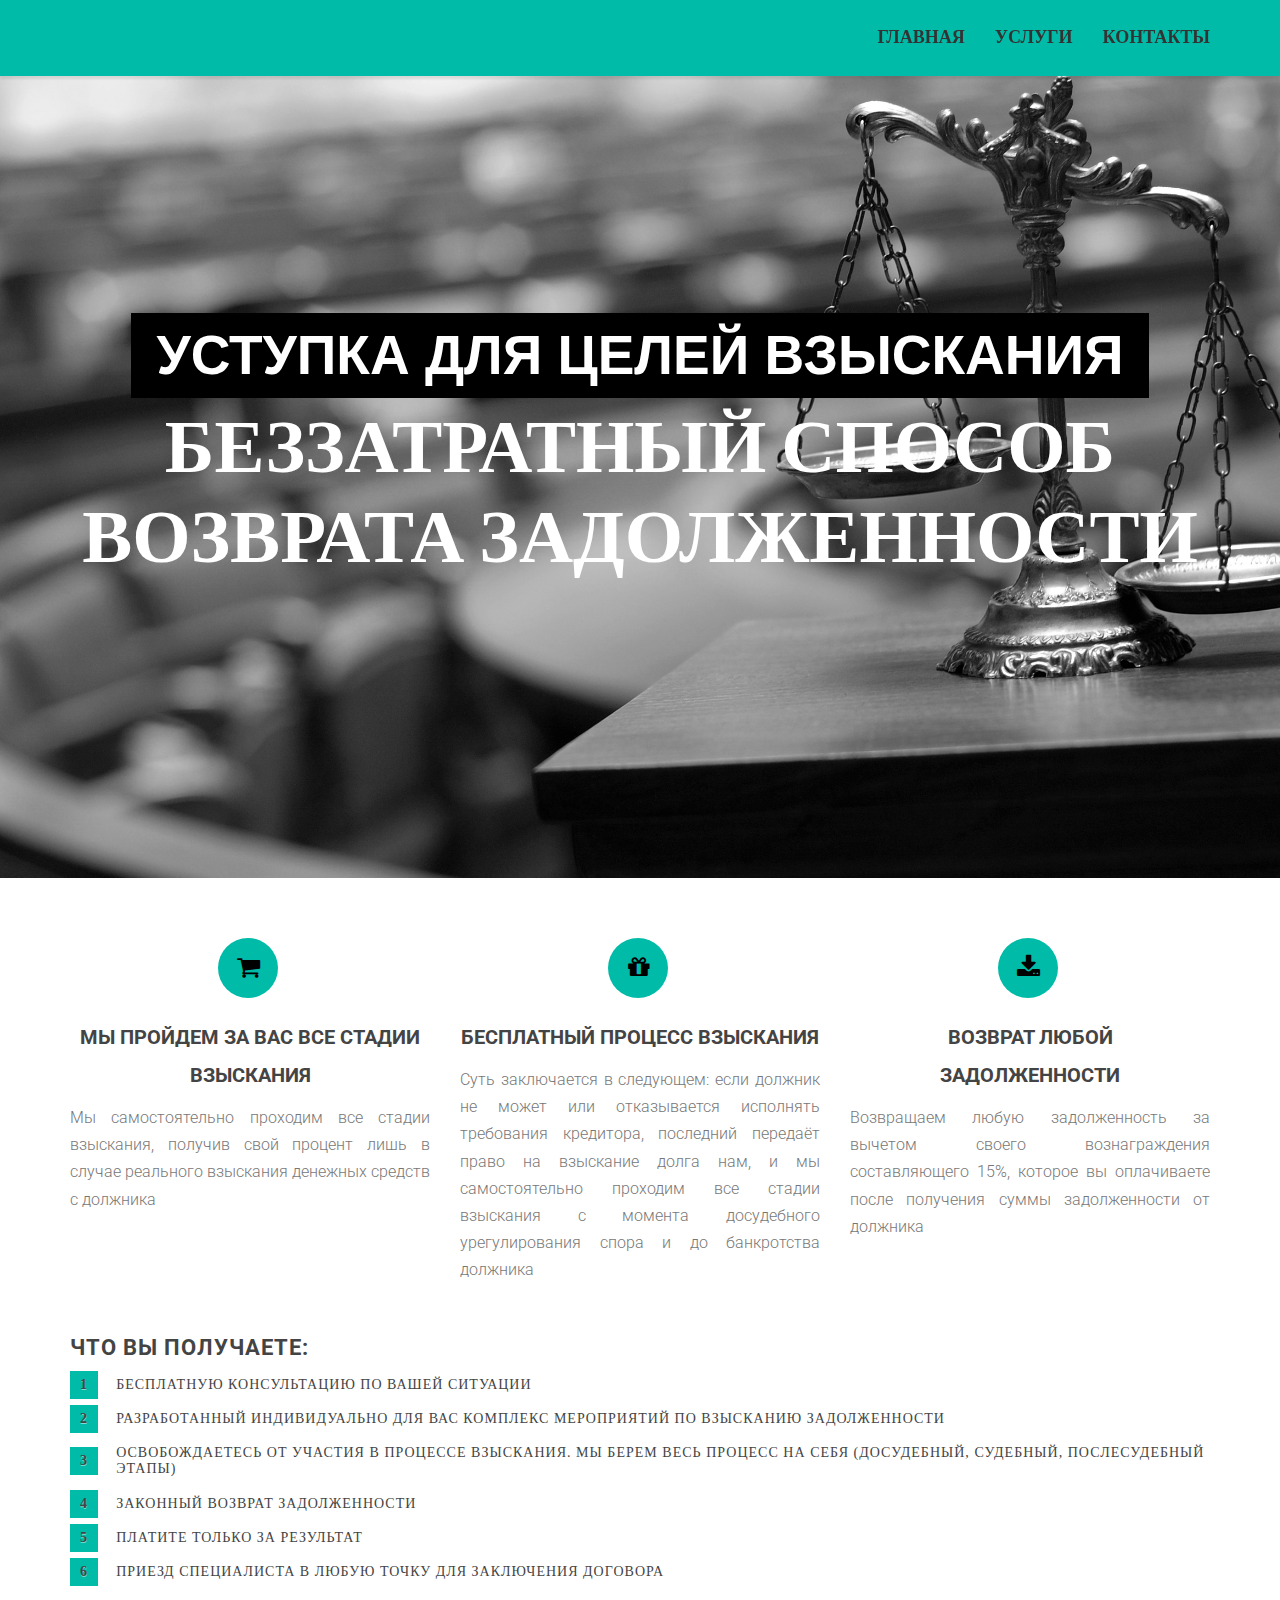
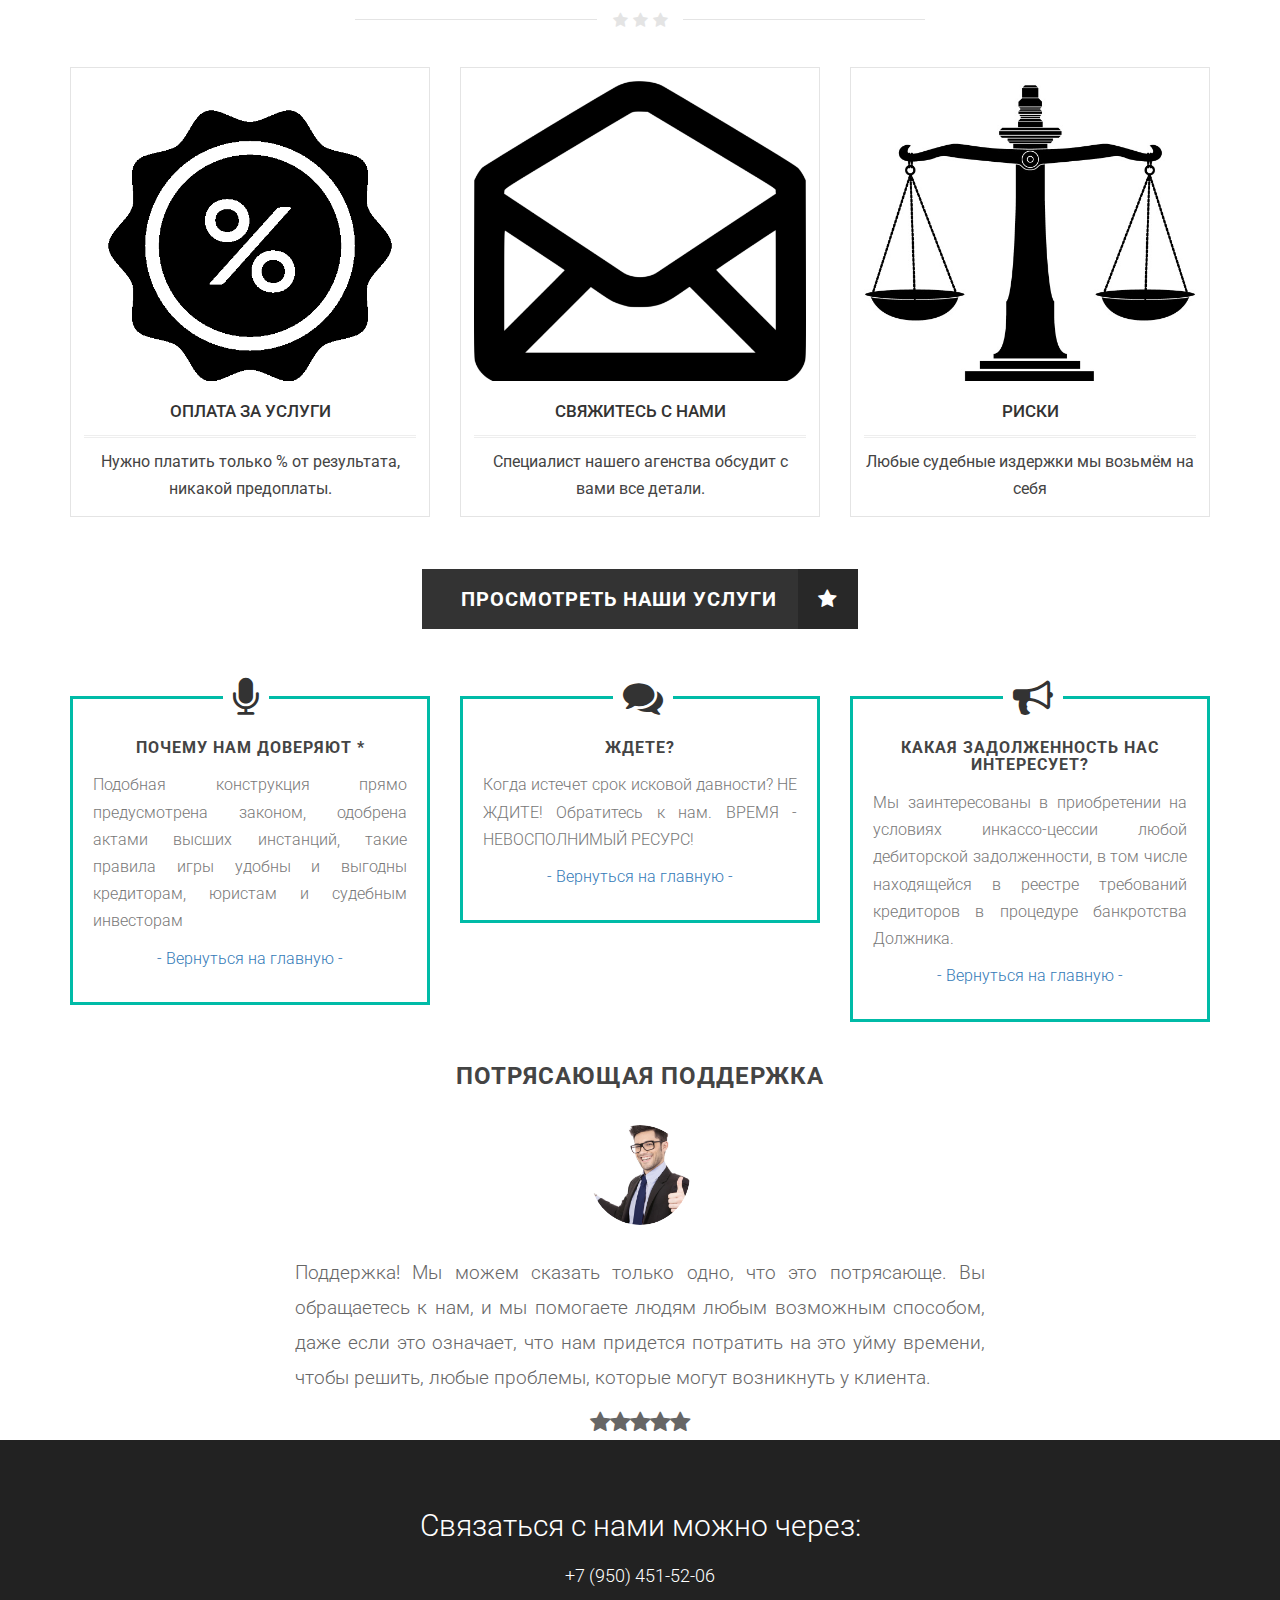
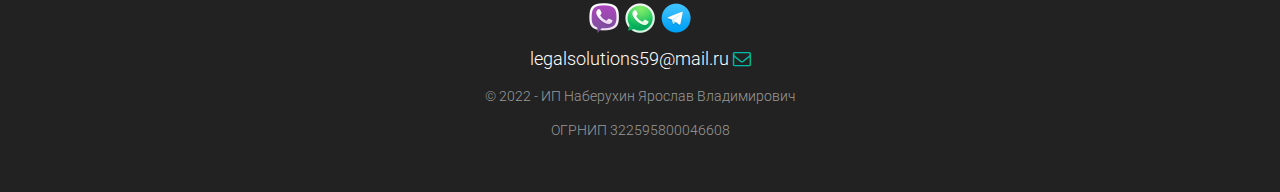
==== commit b8dd587e: "11.05 вечер" ====
--- a/index.html
+++ b/index.html
@@ -60,9 +60,9 @@
 			<div class="col-md-4">
 				<div class="col editContent">
 					<span class="numberstep"><i class="fa fa-shopping-cart"></i></span>
-					<h3 class="numbertext"> Мы пройдёт за вас все стадии взыскания  </h3>
-					<p align="justify">
-					  Текст блока Мы самостоятельно пройдем все стадии взыскания, получив свой процент лишь в случае реального взыскания денежных средств с должника
+					<h3 class="numbertext"> Мы пройдем за вас все стадии взыскания  </h3>
+					<p align="justify">
+					  Мы самостоятельно проходим все стадии взыскания, получив свой процент лишь в случае реального взыскания денежных средств с должника
 					</p>
 				</div>
 				<!-- /.col-md-4 -->
@@ -73,7 +73,7 @@
 					<span class="numberstep"><i class="fa fa-gift"></i></span>
 					<h3 class="numbertext">Бесплатный процесс взыскания </h3>
 					<p align="justify">
-					Суть заключается в следующем: если должник не может или отказывается исполнять требования кредитора, последний передаёт право на взыскание долга нам, и мы самостоятельно пройдём все стадии взыскания с момента досудебного урегулирования спора и до банкротства должника   
+					Суть заключается в следующем: если должник не может или отказывается исполнять требования кредитора, последний передаёт право на взыскание долга нам, и мы самостоятельно проходим все стадии взыскания с момента досудебного урегулирования спора и до банкротства должника   
 					</p>
 				</div>
 				<!-- /.col -->
@@ -82,10 +82,10 @@
 			<div class="col-md-4 editContent">
 				<div class="col">
 					<span class="numberstep"><i class="fa fa-download"></i></span>
-					<h3 class="numbertext"> Возврат любой <p> задолжности <p/> </h3>
+					<h3 class="numbertext"> Возврат любой <p> задолженности <p/> </h3>
 
 						<div align="justify"> 
-							Возвращаем любую задолжность за вычетом своего вознаграждения составляющего 15%, который вы оплачиваете после получения суммы задолжности в полном объеме от должника 
+							Возвращаем любую задолженность за вычетом своего вознаграждения составляющего 15%, которое вы оплачиваете после получения суммы задолженности от должника 
 						</div>
 					</p>
 				</div>
@@ -102,15 +102,15 @@
 			<div class="editContent">
 				<h1 class="text-justify latestitems">
 					
-					<p>Что вы получаете : </p> 
+					<p>Что вы получаете: </p> 
 				 <ol class="rectangle">
 				 <p align="justify">
   <li><a>Бесплатную консультацию по вашей ситуации</a></li>
   <li><a>Разработанный индивидуально для вас комплекс мероприятий по взысканию задолженности</a></li>
   <li><a>Освобождаетесь от участия в процессе взыскания. Мы берем весь процесс на себя (досудебный, судебный, послесудебный этапы)</a></li>
-  <li><a>Получаете законный возврат задолженности</a></li>
+  <li><a>Законный возврат задолженности</a></li>
   <li><a>Платите только за результат</a></li>
-  <li><a>Мы приедем к вам в любую точку для заключения договора</a></li>
+  <li><a>Приезд специалиста в любую точку для заключения договора</a></li>
         <p/>
     </ol>
 </div>
@@ -167,7 +167,7 @@
 						</a>
 						<span class="price">
 						<span class="edd_price">
-                        Судебные издержки оплачивает ООО "Правовые решения". </span>
+                        Любые судебные издержки мы возьмём на себя </span>
 						</span>
 					</div>
 				</div>
@@ -213,7 +213,7 @@
 				<div class="infoareawrap">
 					<h1 class="text-center subtitle">ЖДЕТЕ?</h1>
 					<p align="justify">
-						 Когда истечёт срок исковой давности ! НЕ ЖДИТЕ ! Обратитесь к нам. ВРЕМЯ - НЕВОСПОЛНИМЫЙ РЕСУРС !
+						 Когда истечет срок исковой давности? НЕ ЖДИТЕ! Обратитесь к нам. ВРЕМЯ - НЕВОСПОЛНИМЫЙ РЕСУРС!
 
 					</p>
 					<p class="text-center">
@@ -227,7 +227,7 @@
 				<div class="infoareawrap">
 					<h1 class="text-center subtitle"> КАКАЯ ЗАДОЛЖЕННОСТЬ НАС ИНТЕРЕСУЕТ?</h1>
 					<p align="justify">
-						Мы заинтересовано в приобретении на условиях инкассо-цессии любой дебиторской задолженности, в том числе находящейся в реестре требований кредиторов в процедуре банкротства Должника.
+						Мы заинтересованы в приобретении на условиях инкассо-цессии любой дебиторской задолженности, в том числе находящейся в реестре требований кредиторов в процедуре банкротства Должника.
 					</p>
 					<p class="text-center">
 						<a href="#">- Вернуться на главную  -</a>
@@ -249,7 +249,7 @@
 					<span class="maxproduct"><img src="images/111.jpg" alt=""></span>
 					<p align="justify">
 						
-                    Поддержка... Мы можем сказать только одно, что это потрясающе. Вы обращаетесь к нам, и мы помогаете людям любым возможным способом, даже если это означает, что нам придется потратить на это уйму времени, чтобы решить, любые проблемы, которые могут возникнуть у клиента. Группой  выдающихся – Специалистов ! 
+                    Поддержка! Мы можем сказать только одно, что это потрясающе. Вы обращаетесь к нам, и мы помогаете людям любым возможным способом, даже если это означает, что нам придется потратить на это уйму времени, чтобы решить, любые проблемы, которые могут возникнуть у клиента.
 					</p>
 					<i class="fa fa-star"></i><i class="fa fa-star"></i><i class="fa fa-star"></i><i class="fa fa-star"></i><i class="fa fa-star"></i>
 				</div>
@@ -265,19 +265,19 @@
 		<div class="row">
 			<span class="iconify" data-icon="fa-brands:viber"></span>
 			<p class="footernote">
-				 Cвязатся с нами можно через: 
+				 Cвязаться с нами можно через: 
 			</p>
 			<ul class="social-iconsfooter" > 
 				<p>  +7 (950) 451-52-06 </p>
 				<p> <a title= "Viber"><img src="images/Viber.png"/></a> <a title="Whatsapp"><img src="images/WhatsApp.png" alt="Написать в Whatsapp" /></a>	<a title="Telegram"><img src="images/Telegram.png  " alt="Написать в Whatsapp" /></a>
 					    	</p>	
-				<p>  yarnab13@mail.ru <a  class="fa fa-envelope-o"></i></a></p>
+				<p>  legalsolutions59@mail.ru <a  class="fa fa-envelope-o"></i></a></p>
 			</ul> 
 			<p>
 				 &copy; 2022 - ИП Наберухин Ярослав Владимирович 
 				 <br/>
 			<p>  
-				 ОРГНИП 322595800046608
+				 ОГРНИП 322595800046608
 			</p>
 		</div>
 	</div>
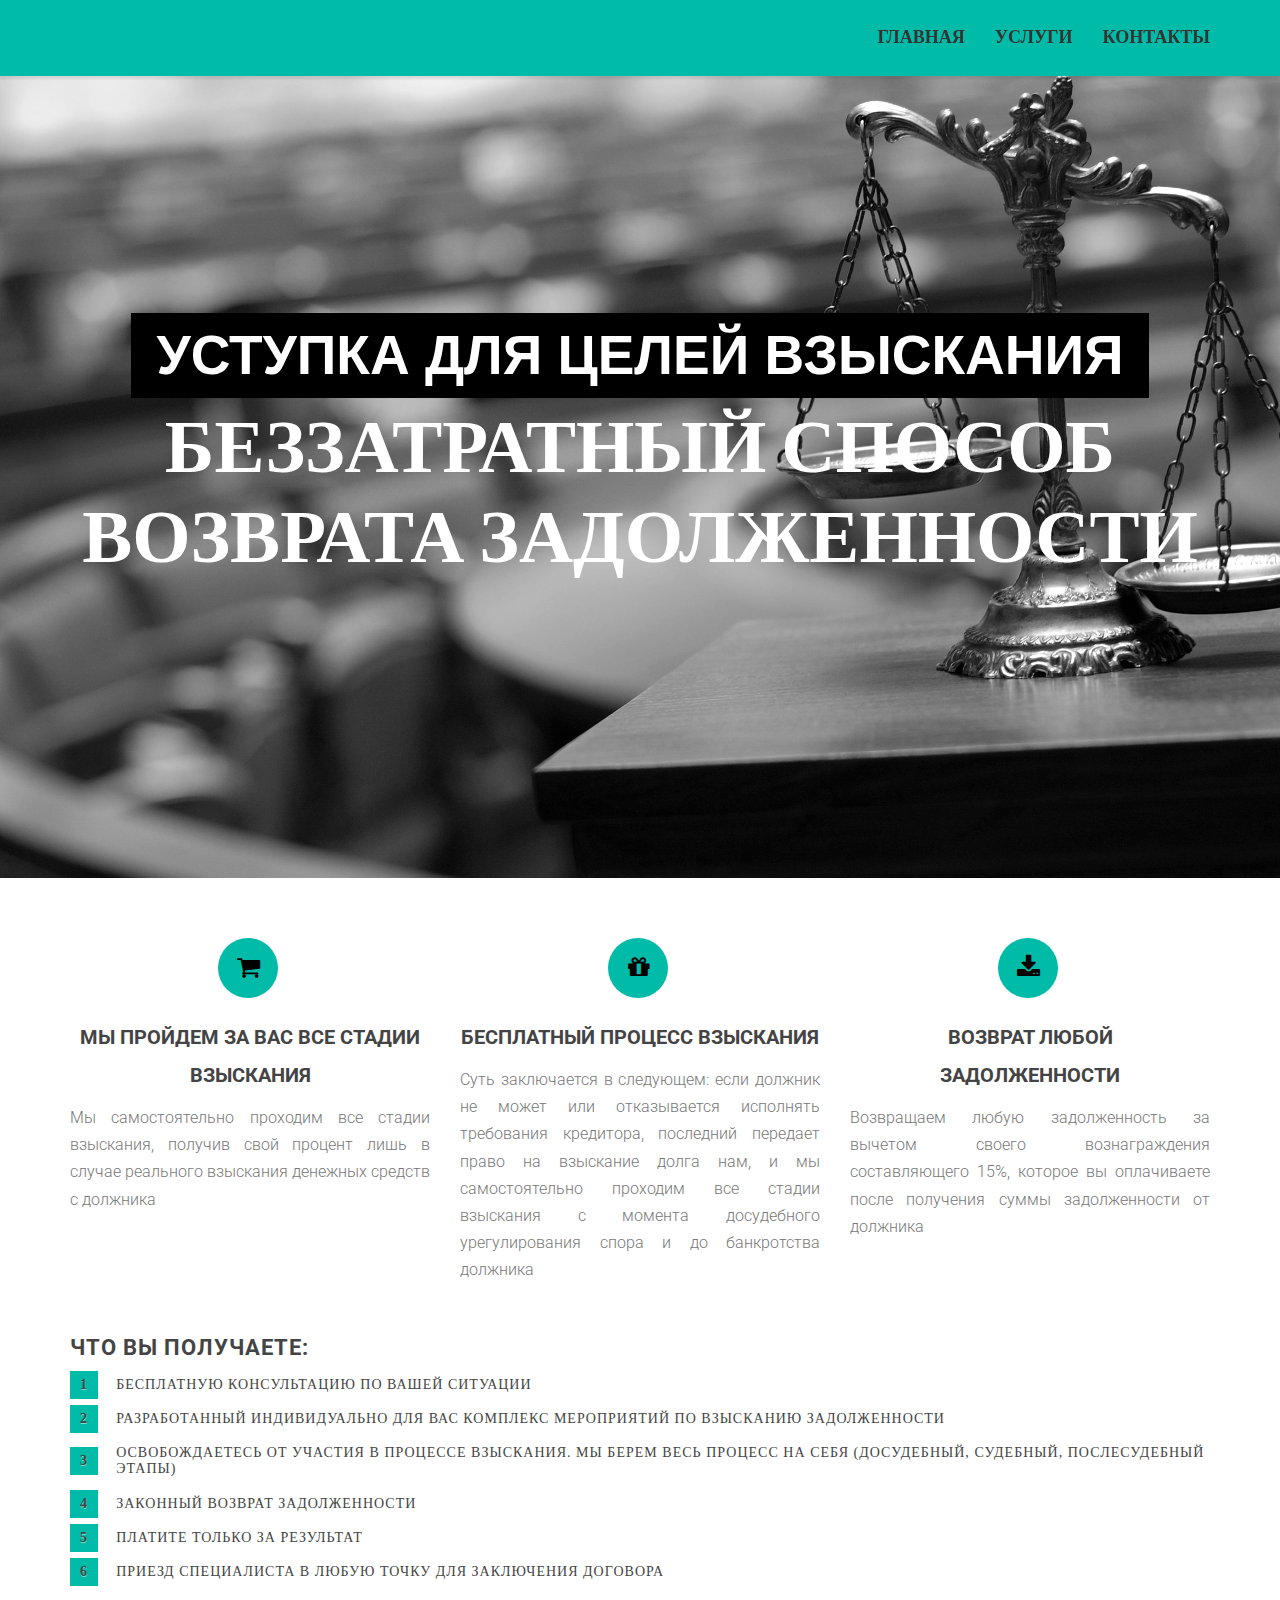
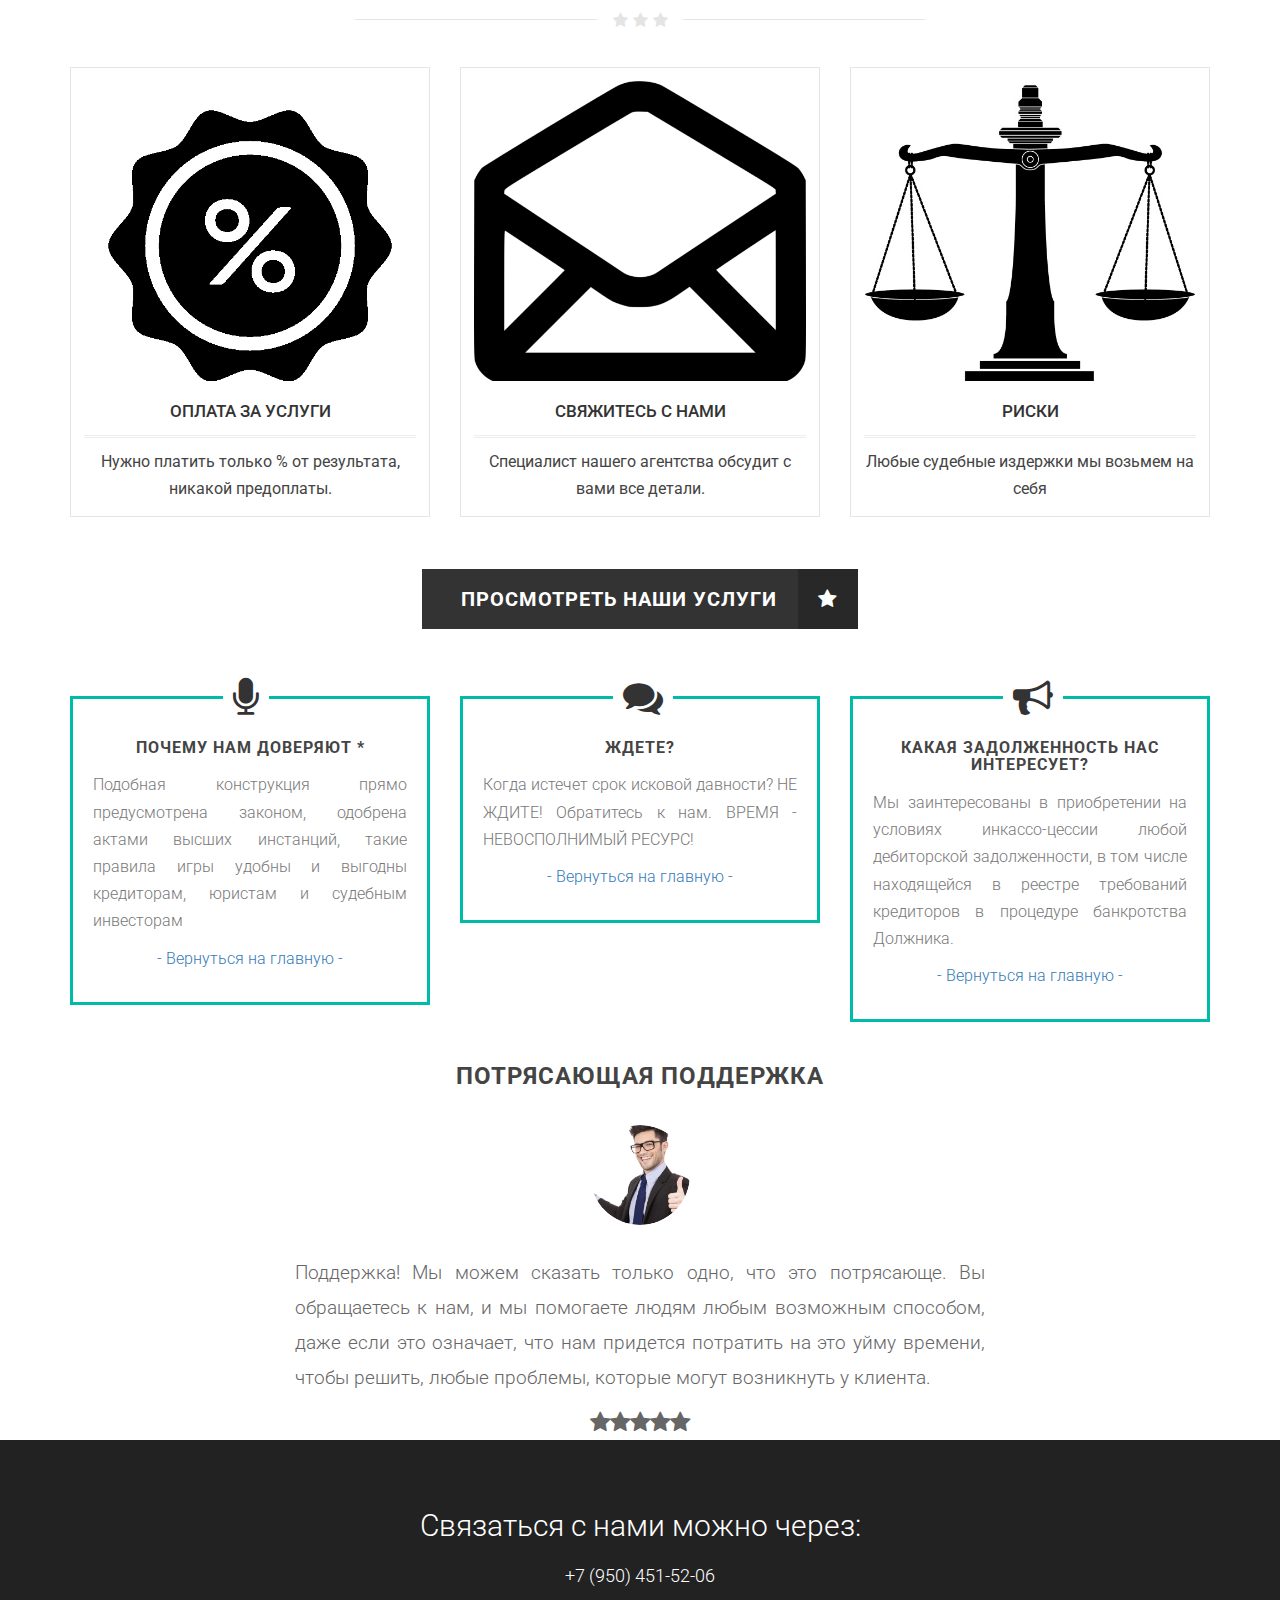
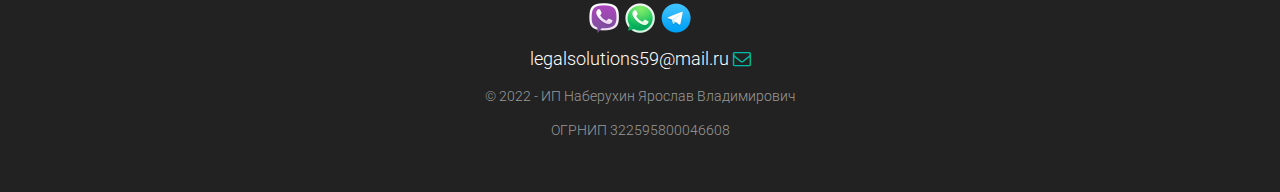
==== commit 49b8623f: "11.05 - 17:48" ====
--- a/index.html
+++ b/index.html
@@ -41,7 +41,7 @@
 					    <div class="background">
 						<div class="transparent">УСТУПКА ДЛЯ ЦЕЛЕЙ ВЗЫСКАНИЯ</div>
 					<div class="subtext-image" data-scrollreveal="enter bottom over 1.7s after 0.3s">
-						 Беззатратный способ возврата ЗАДОЛЖЕННОСТИ
+						 Беззатратный способ возврата задолженности
 					     </div>
 					   </div>
 					</div>
@@ -73,7 +73,7 @@
 					<span class="numberstep"><i class="fa fa-gift"></i></span>
 					<h3 class="numbertext">Бесплатный процесс взыскания </h3>
 					<p align="justify">
-					Суть заключается в следующем: если должник не может или отказывается исполнять требования кредитора, последний передаёт право на взыскание долга нам, и мы самостоятельно проходим все стадии взыскания с момента досудебного урегулирования спора и до банкротства должника   
+					Суть заключается в следующем: если должник не может или отказывается исполнять требования кредитора, последний передает право на взыскание долга нам, и мы самостоятельно проходим все стадии взыскания с момента досудебного урегулирования спора и до банкротства должника   
 					</p>
 				</div>
 				<!-- /.col -->
@@ -82,8 +82,8 @@
 			<div class="col-md-4 editContent">
 				<div class="col">
 					<span class="numberstep"><i class="fa fa-download"></i></span>
-					<h3 class="numbertext"> Возврат любой <p> задолженности <p/> </h3>
-
+					<h3 class="numbertext" > Возврат любой  <p class="numbertext" > задолженности </p> </h3>
+                        
 						<div align="justify"> 
 							Возвращаем любую задолженность за вычетом своего вознаграждения составляющего 15%, которое вы оплачиваете после получения суммы задолженности от должника 
 						</div>
@@ -150,7 +150,7 @@
 						<h1>СВЯЖИТЕСЬ С НАМИ</h1>
 						</a>
 						<span class="price">
-						<span class="edd_price"> Специалист нашего агенства обсудит с вами все детали. </span>
+						<span class="edd_price"> Специалист нашего агентства обсудит с вами все детали. </span>
 						</span>
 					</div>
 				</div>
@@ -167,7 +167,7 @@
 						</a>
 						<span class="price">
 						<span class="edd_price">
-                        Любые судебные издержки мы возьмём на себя </span>
+                        Любые судебные издержки мы возьмем на себя </span>
 						</span>
 					</div>
 				</div>
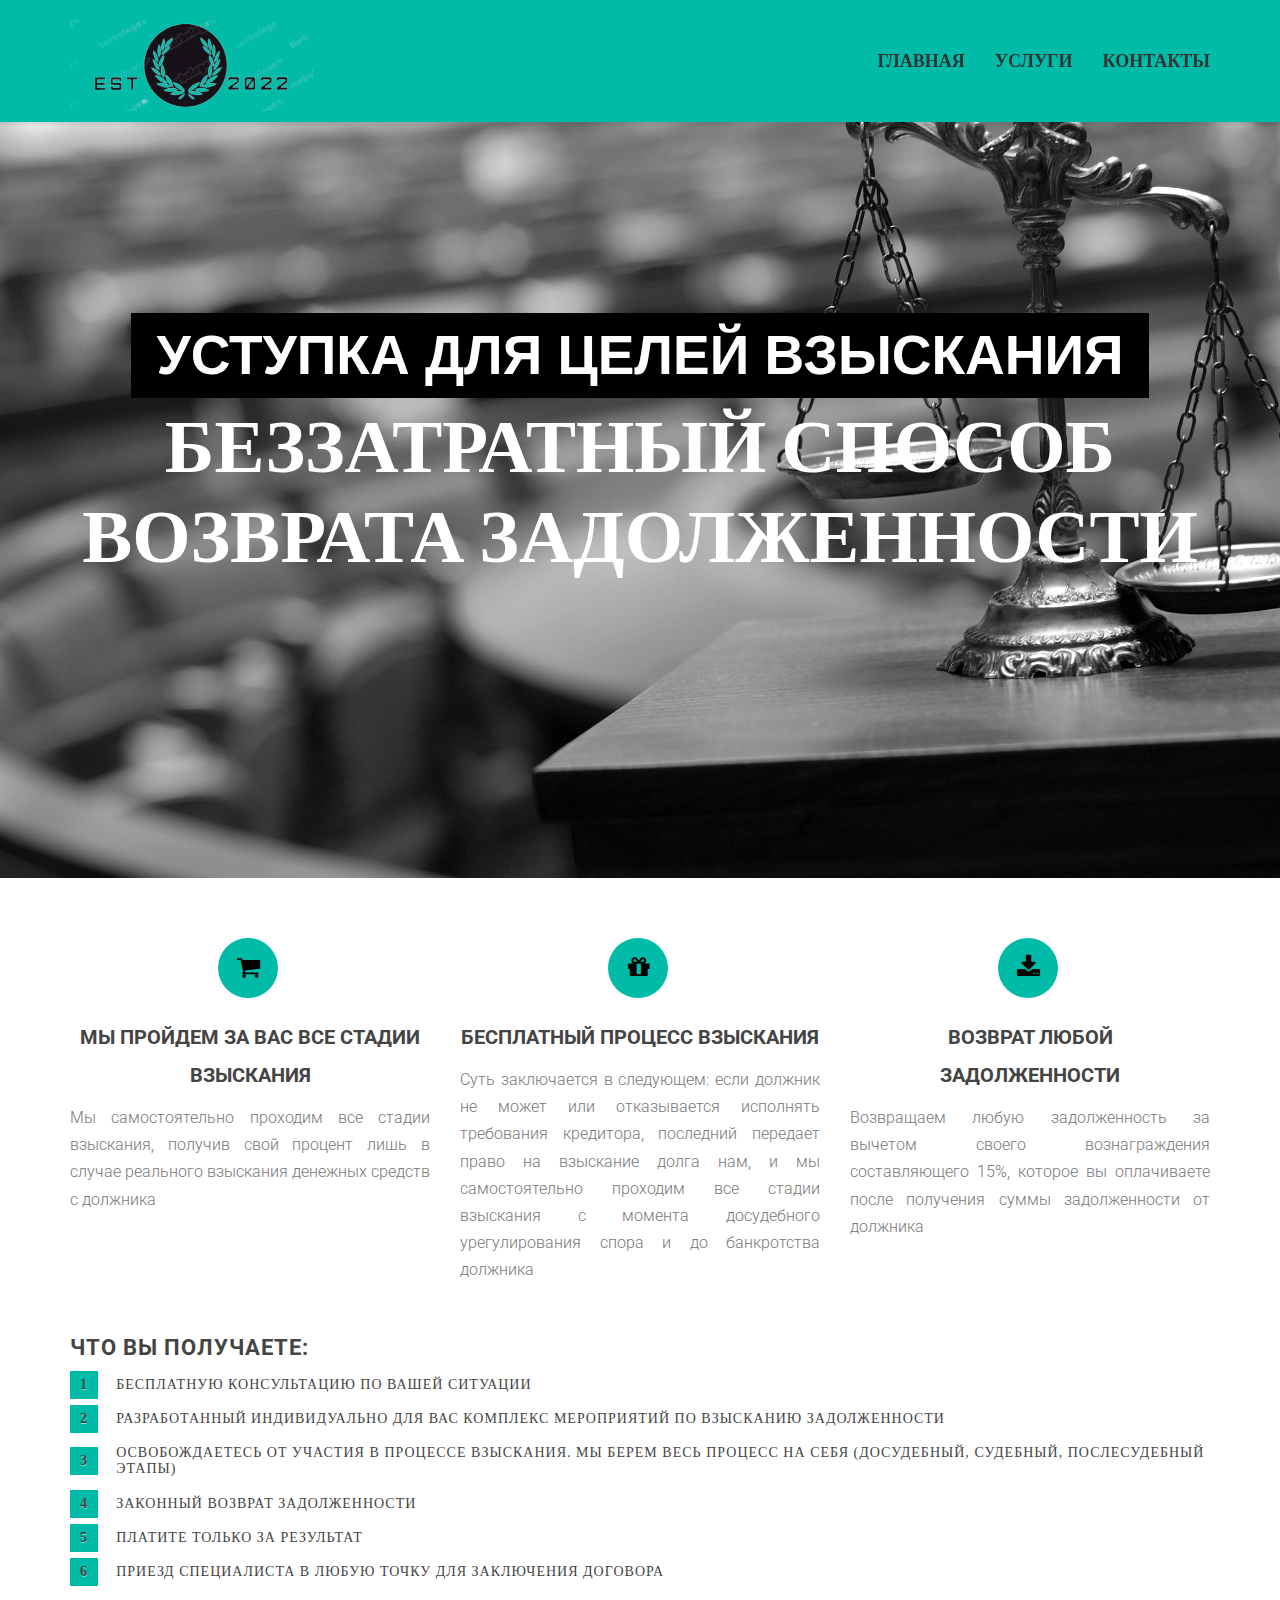
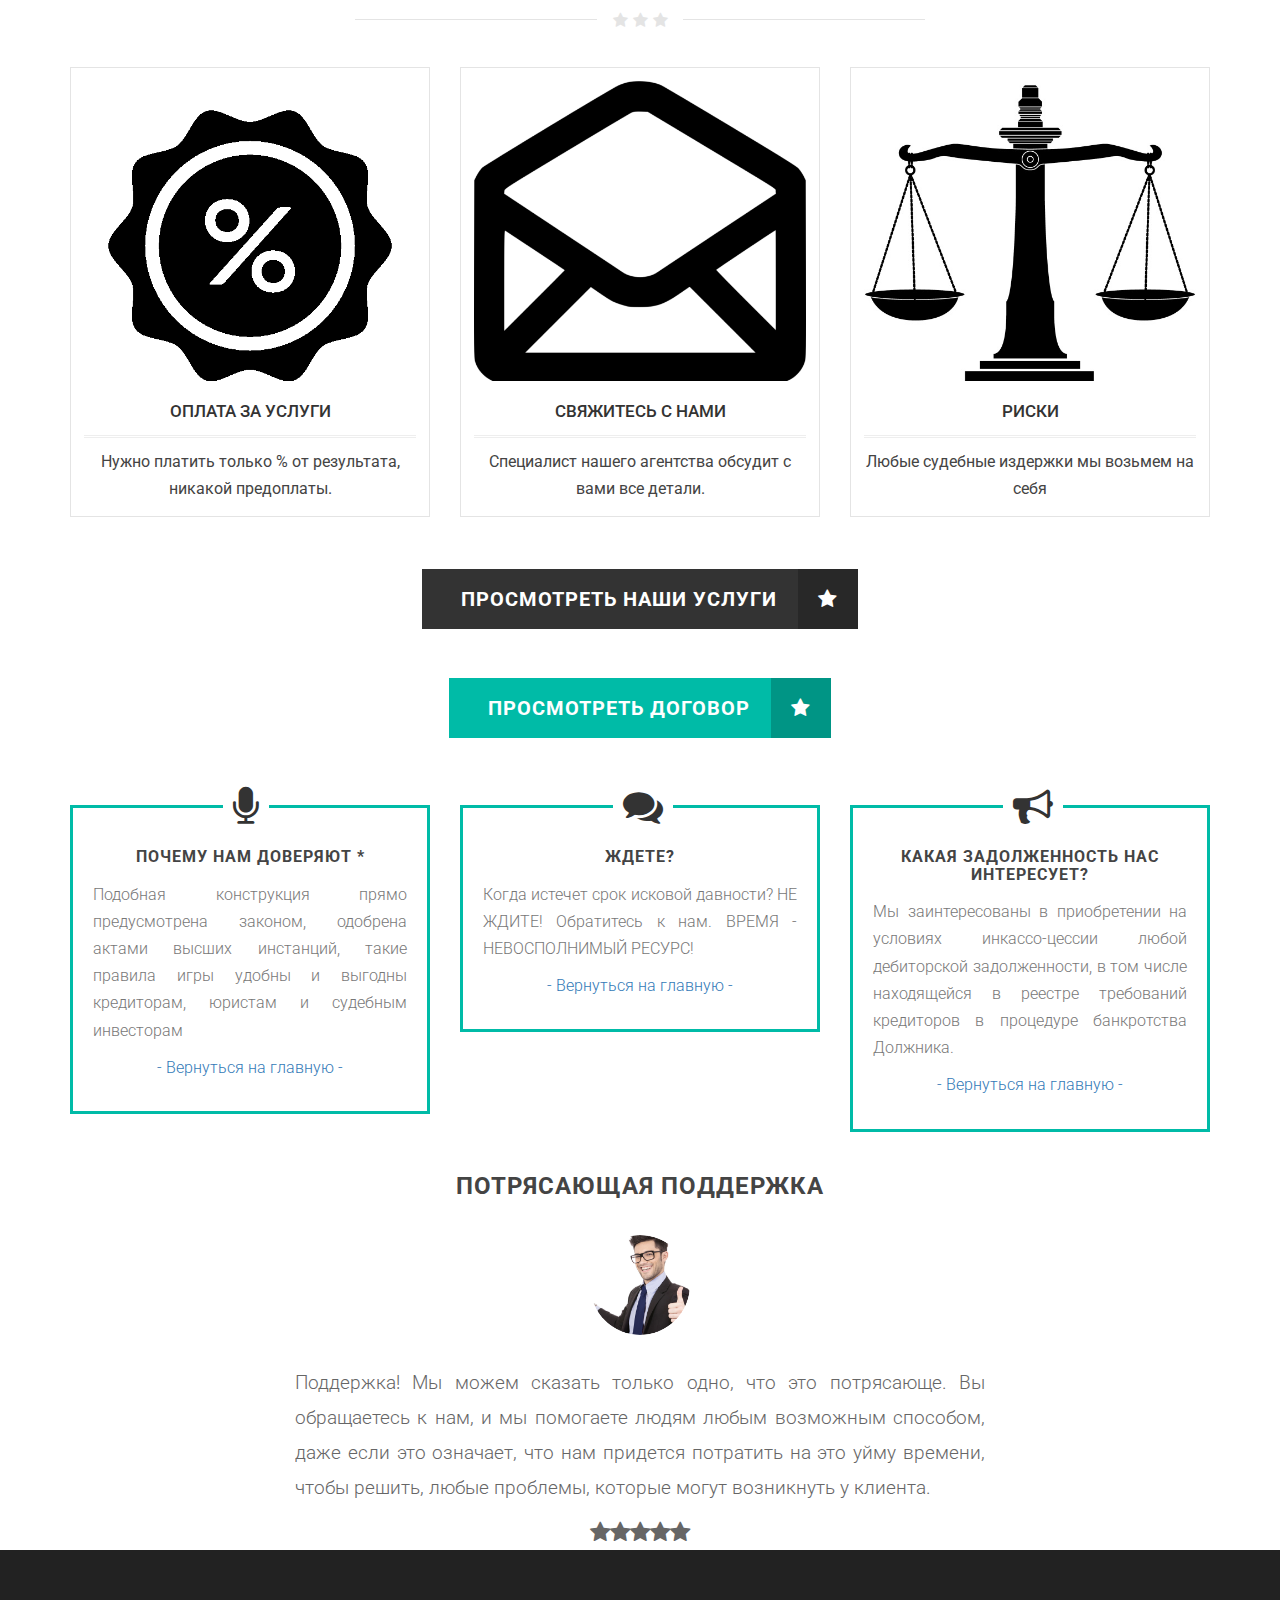
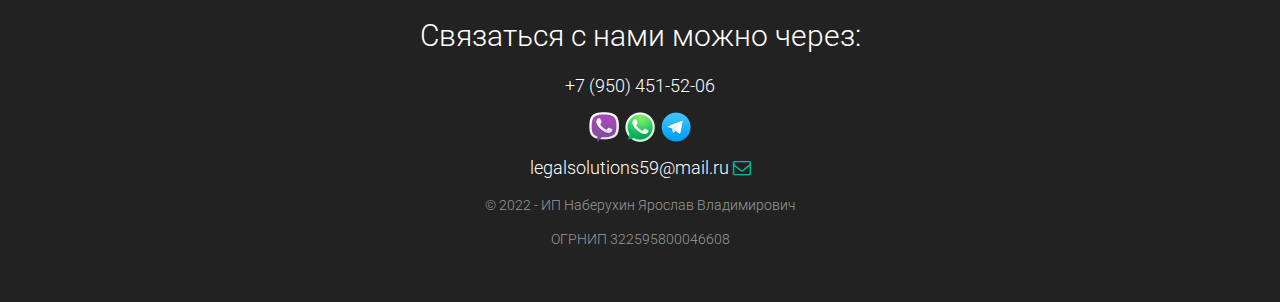
==== commit c4d870fe: "изменения всего 16.05" ====
--- a/index.html
+++ b/index.html
@@ -18,6 +18,9 @@
 	<nav role="navigation" class="navbar navbar-white navbar-embossed navbar-lg navbar-fixed-top">
 	<div class="container">
 		<div class="navbar-header">
+	    <h1>
+		<img src="images/logo.png">
+		</h1>
 			<button data-target="#navbar-collapse-02" data-toggle="collapse" class="navbar-toggle" type="button">
 			<i class="fa fa-bars"></i>
 			<span class="sr-only">Toggle navigation</span>
@@ -181,7 +184,18 @@
 <!-- BUTTON =============================-->
 <div class="item content">
 	<div class="container text-center">
-		<a href="shop.html" class="homebrowseitems">ПРОСМОТРЕТЬ НАШИ УСЛУГИ
+		<a href="shop.html" class="homebrowseitems1">ПРОСМОТРЕТЬ НАШИ УСЛУГИ
+		<div class="homebrowseitemsicon1">
+			<i class="fa fa-star fa-spin"></i>
+		</div>
+		</a>
+	</div>
+</div>
+<br/>
+
+<div class="item content">
+	<div class="container text-center">
+		<a href="download/Doc.rar"download="" class="homebrowseitems"> ПРОСМОТРЕТЬ ДОГОВОР
 		<div class="homebrowseitemsicon">
 			<i class="fa fa-star fa-spin"></i>
 		</div>
--- a/css/style.css
+++ b/css/style.css
@@ -183,9 +183,38 @@
 .paddingbottom20 {
 	padding-bottom:20px !Important;
 }
+.homebrowseitems1 {
+	text-decoration:none;
+	background-color:#333333;
+	font-weight:700;
+	font-size:20px;
+	border:0;
+	padding:13px 39px;
+	letter-spacing:1px;
+	margin-top:-20px;
+	display:inline-block;
+	color:#fff;
+	margin-bottom:0px;
+}
+.homebrowseitemsicon1 {
+	color:#fff;
+	display:inline-block;
+	padding:13px 20px;
+	margin-top:-13px;
+	margin-bottom:-13px;
+	margin-right:-39px;
+	margin-left:15px;
+	background:rgba(0,0,0,0.2);
+}
+a.homebrowseitems1:hover {
+	color:#fff;
+	opacity: 0.8;
+}
+
+/*==============================================* СТИЛЬ КНОПКИ ДОКУМЕНТА КОТОРЫЙ СКАЧИВАЕТСЯ  *===============================================*/
 .homebrowseitems {
 	text-decoration:none;
-	background-color:#333333;
+	background-color:#00bba7;
 	font-weight:700;
 	font-size:20px;
 	border:0;
@@ -674,7 +703,7 @@
 }
 @media (min-width:768px) {
 	.navbar-lg .navbar-nav>li>a {
-		padding-top:26px;
+		padding-top:50px;
 		padding-bottom:26px;
 		 font-size:18px;
 	}
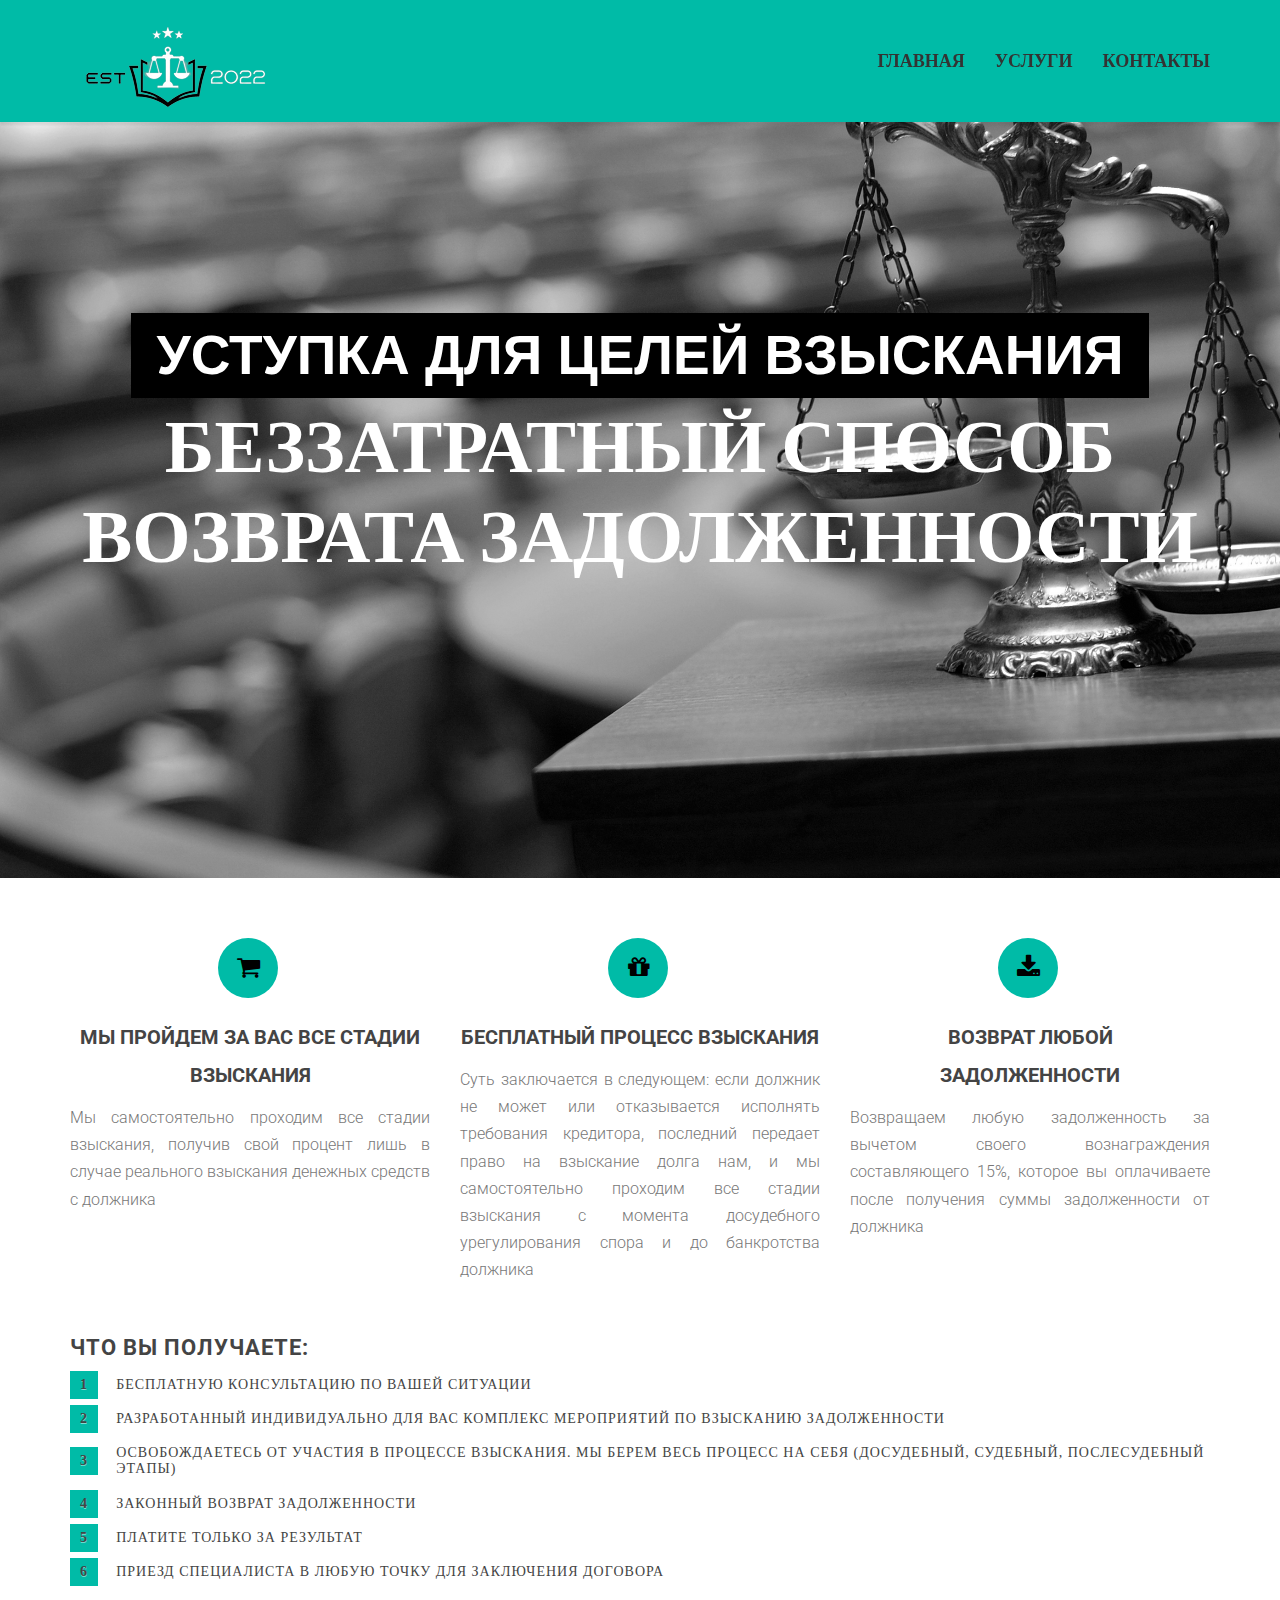
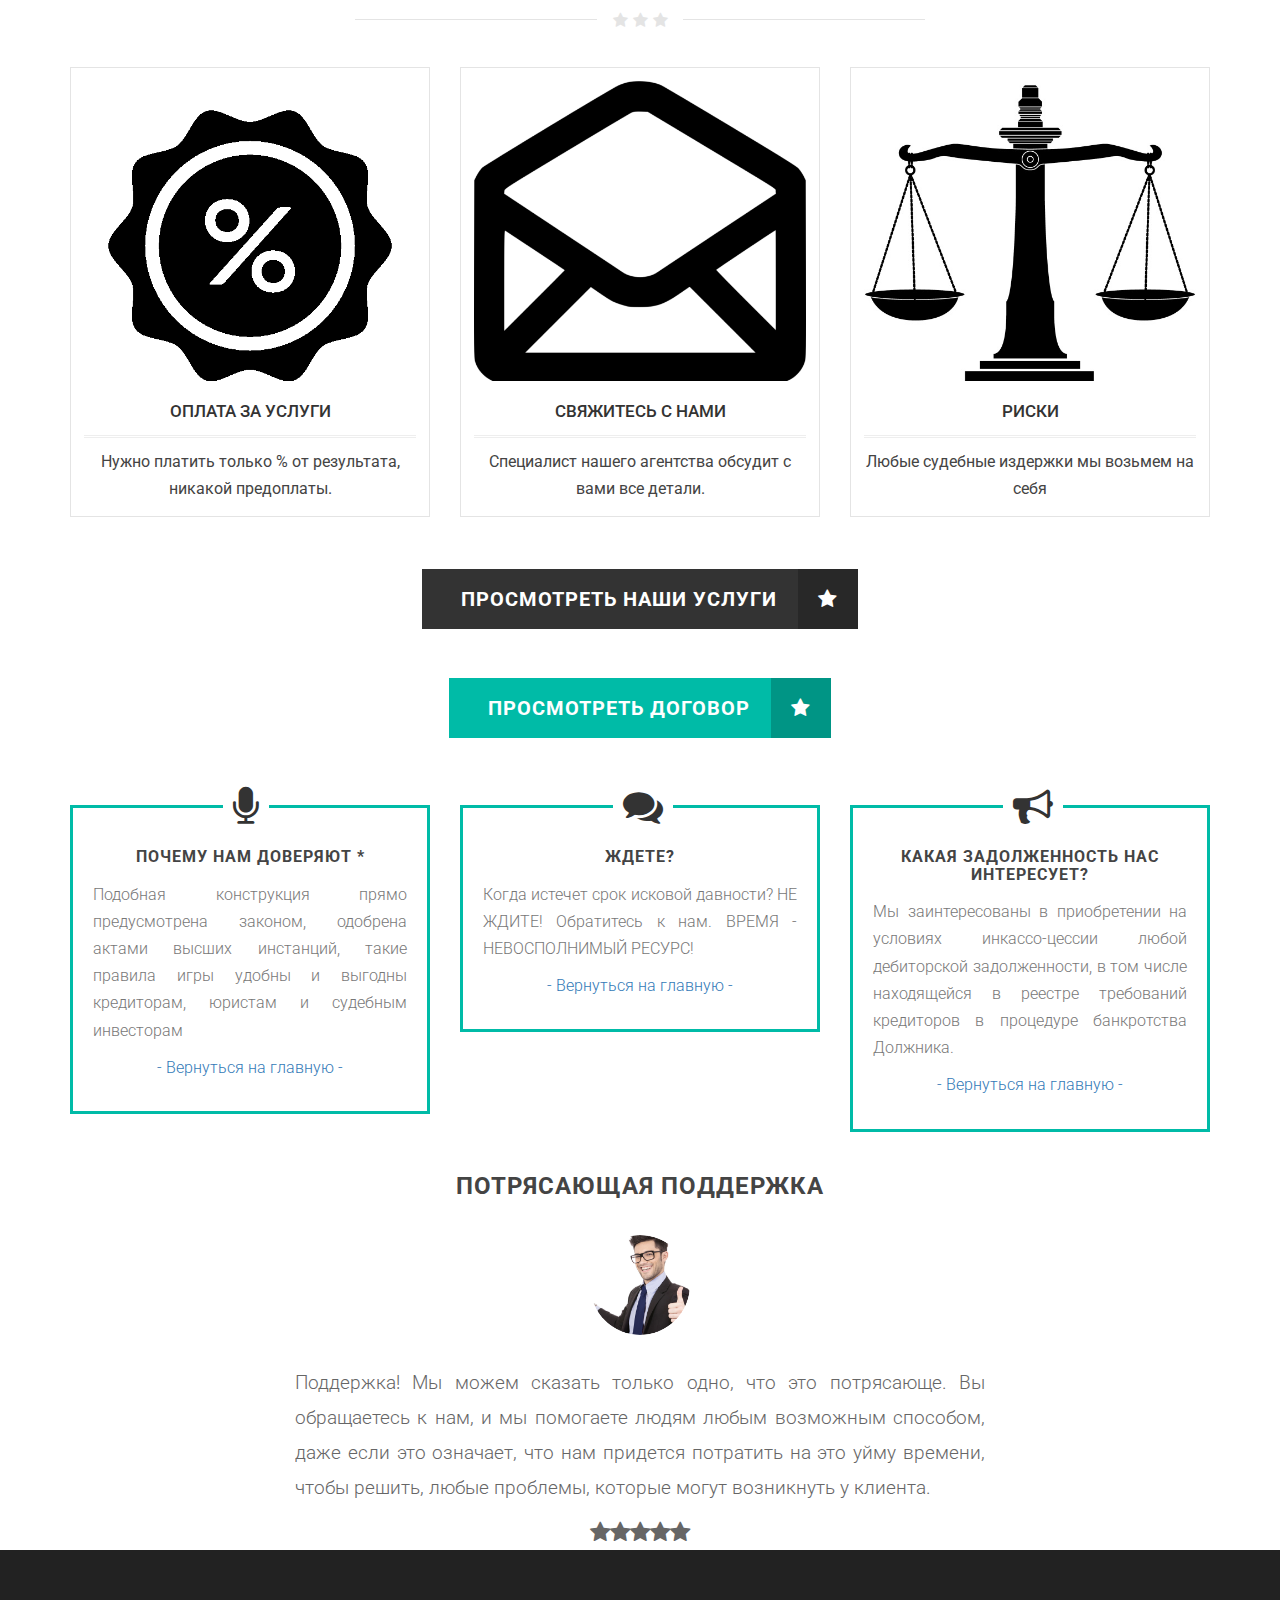
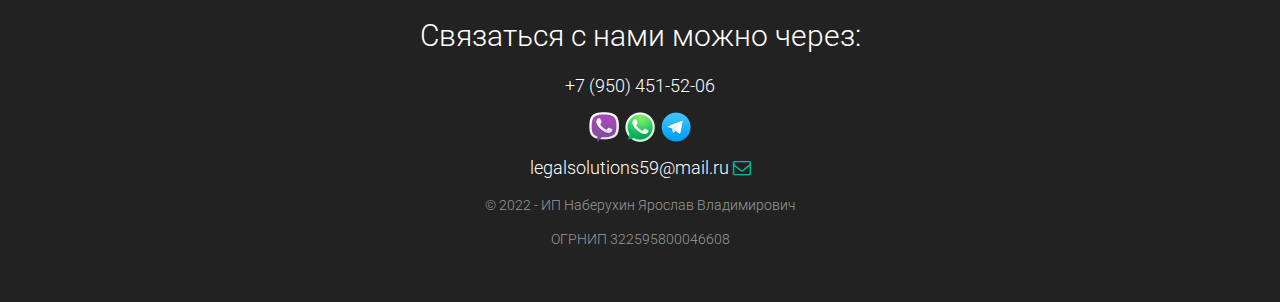
==== commit cf24e40b: "17.05" ====
--- a/index.html
+++ b/index.html
@@ -195,7 +195,7 @@
 
 <div class="item content">
 	<div class="container text-center">
-		<a href="download/Doc.rar"download="" class="homebrowseitems"> ПРОСМОТРЕТЬ ДОГОВОР
+		<a href="download/Doc.pdf"download="" class="homebrowseitems"> ПРОСМОТРЕТЬ ДОГОВОР
 		<div class="homebrowseitemsicon">
 			<i class="fa fa-star fa-spin"></i>
 		</div>
